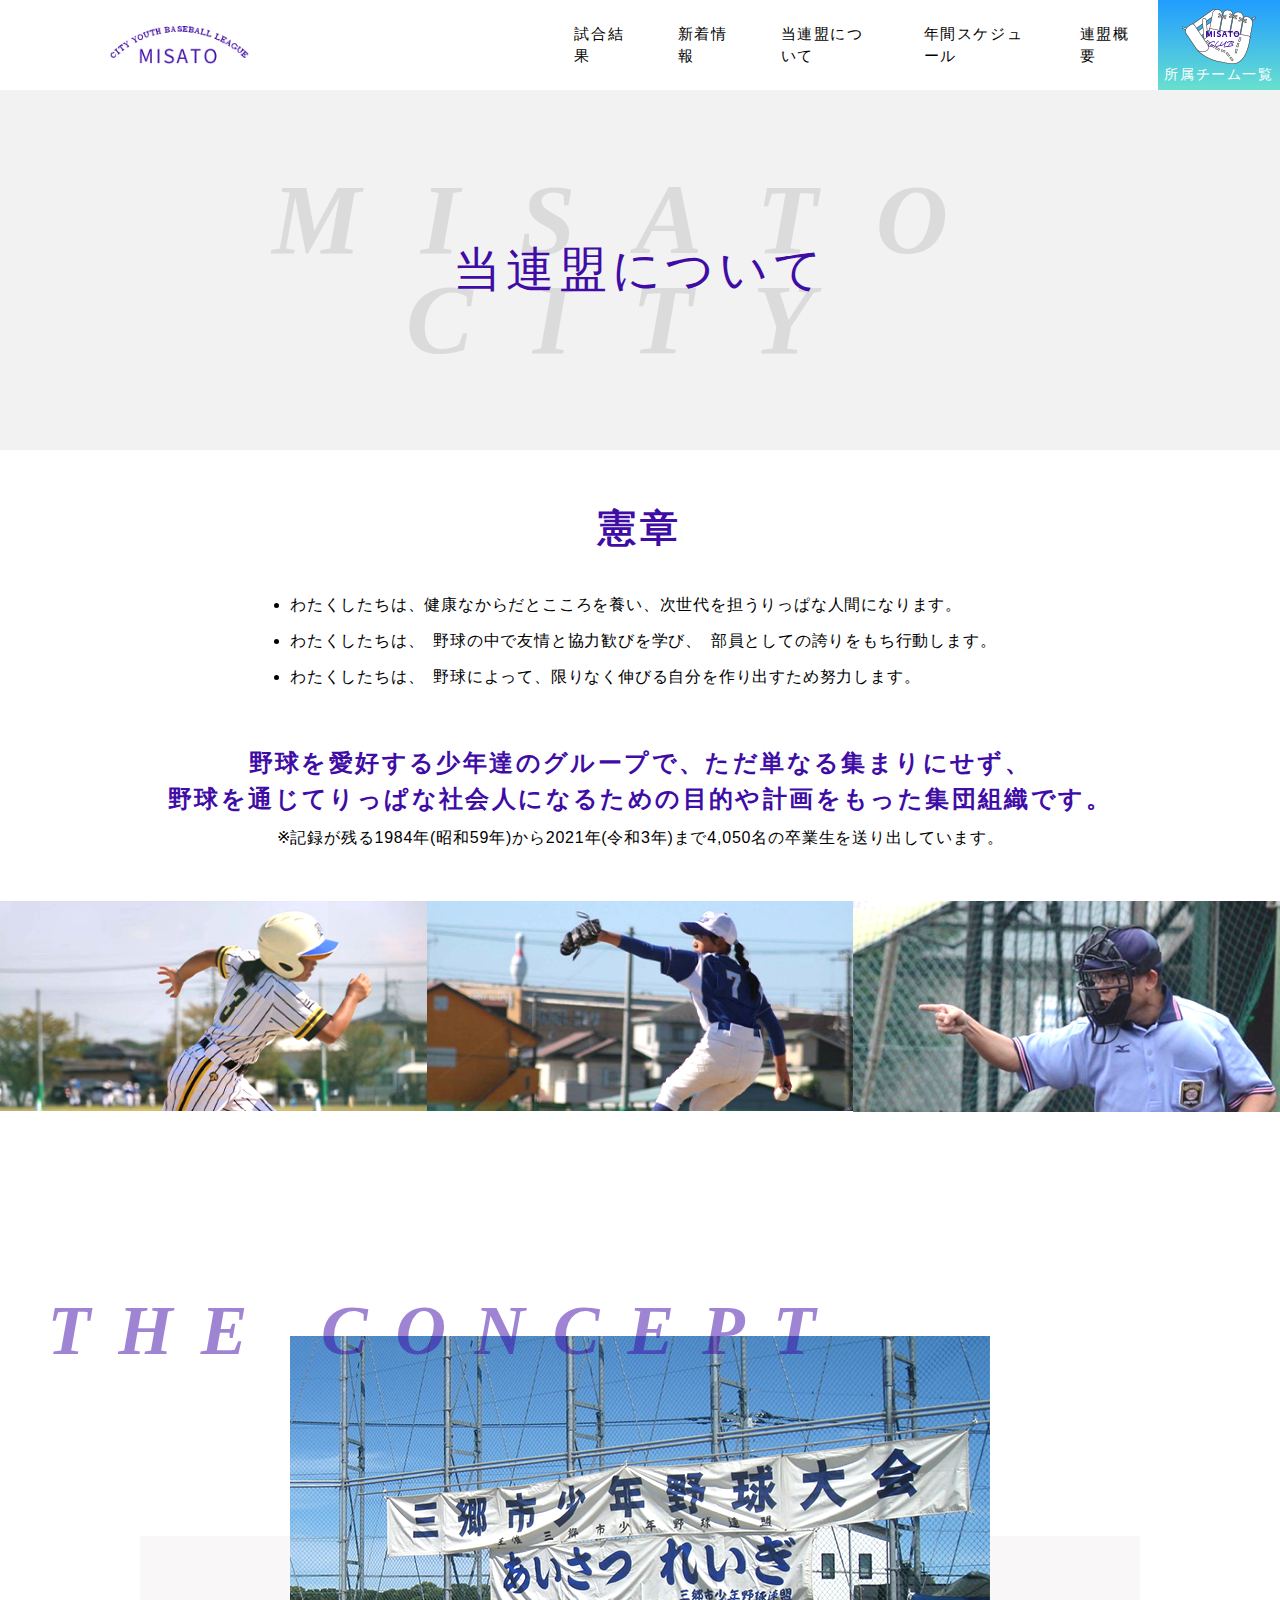
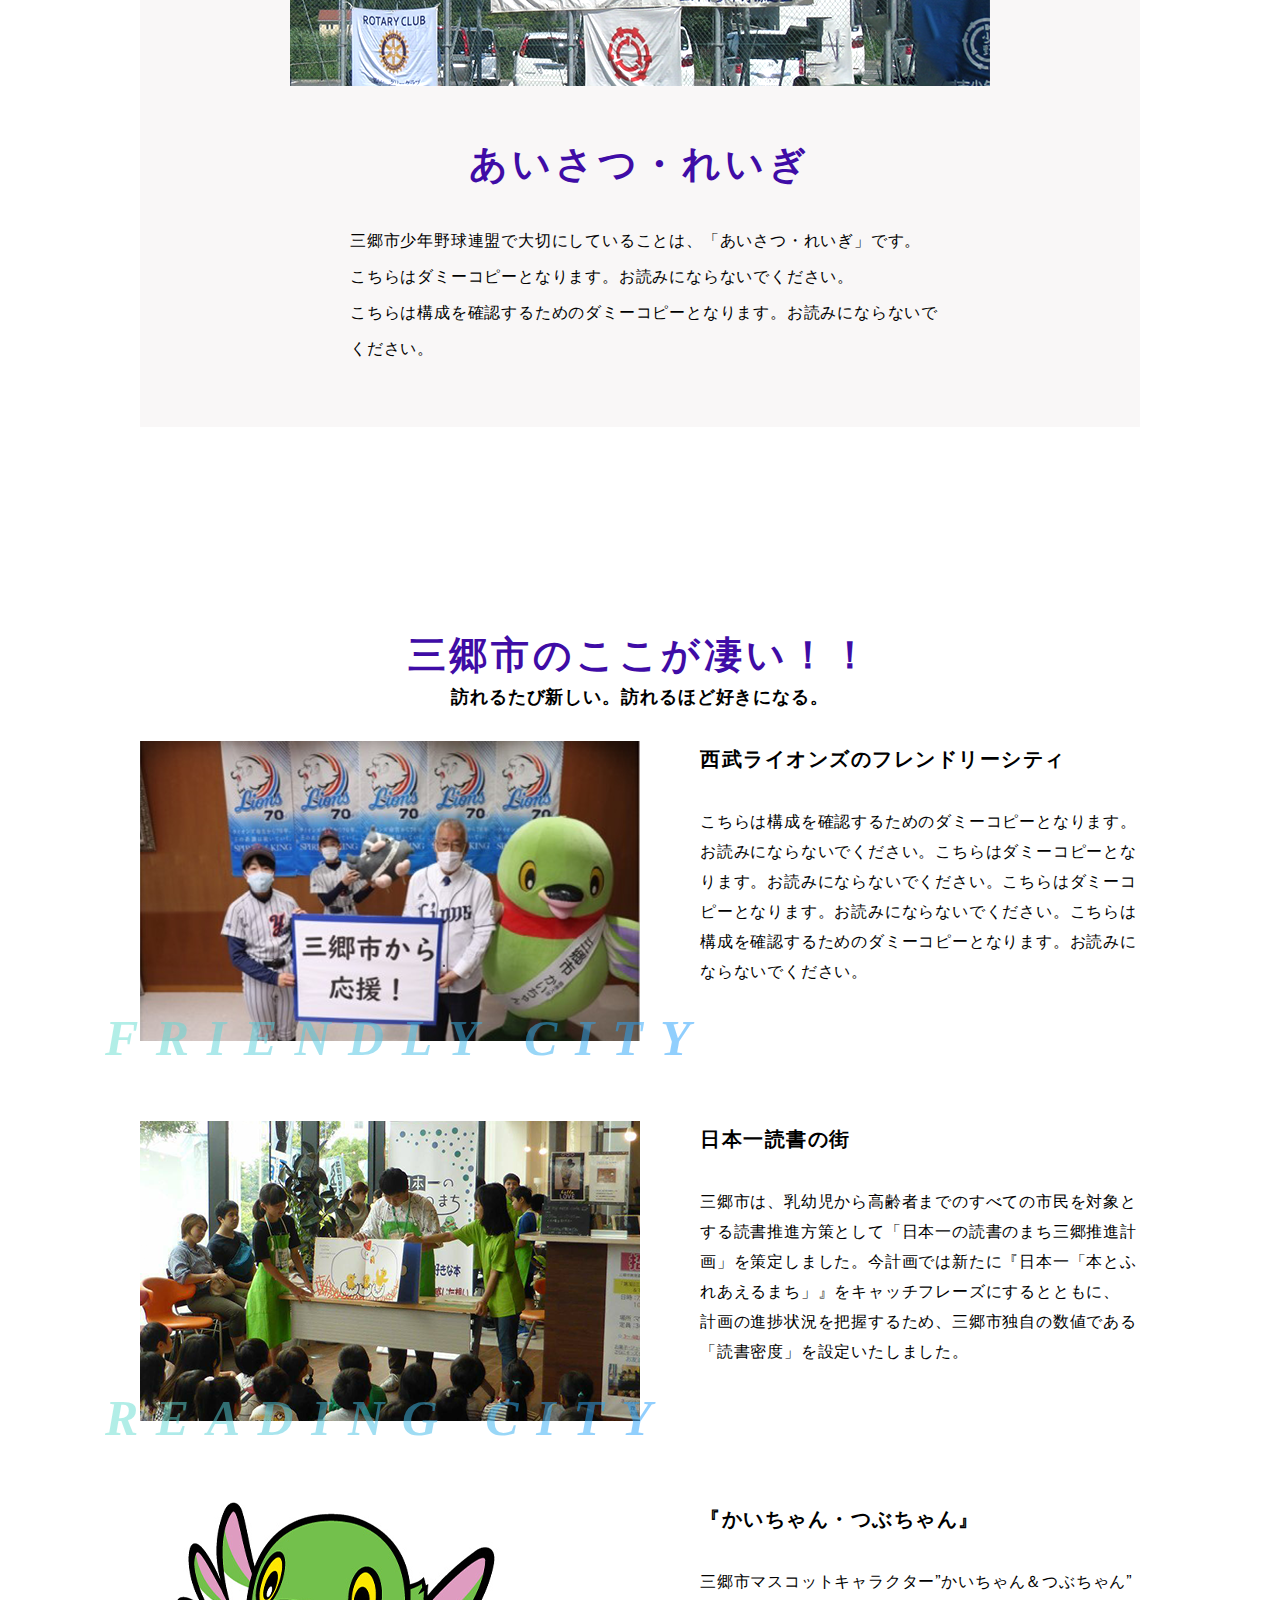
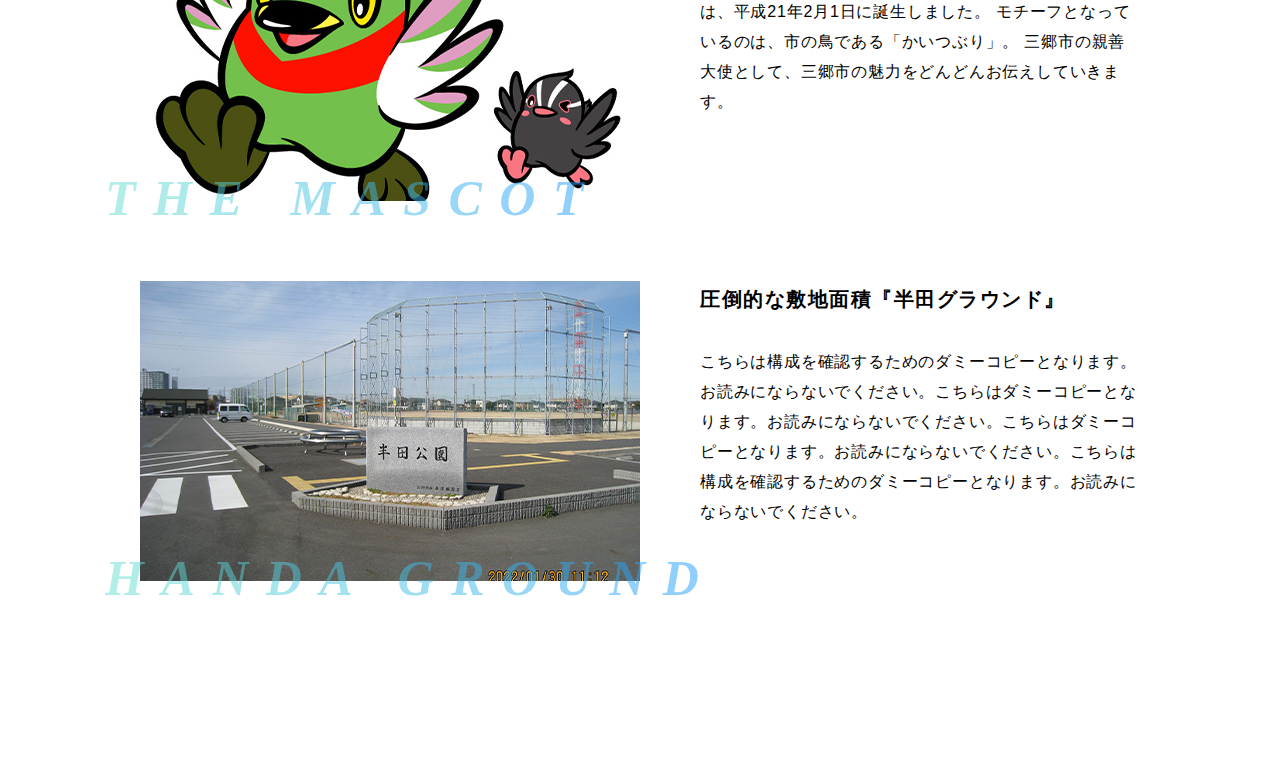
==== about/index.html @ b3380516 "aboutページ作成8割程度" ====
<!DOCTYPE html>
<html lang="en">
<head>
  <meta charset="UTF-8">
  <meta http-equiv="X-UA-Compatible" content="IE=edge">
  <meta name="viewport" content="width=device-width, initial-scale=1.0">
  <title>当連盟に着いて</title>
  <link rel="stylesheet" href="../css/reset.css">
  <link rel="stylesheet" href="../css/about.css">
</head>
<body>
  <header>
    <nav id="header-nav">
      <picture class="logo-box">
        <a href="#">
          <img src="../img/logo.png" alt="ロゴ画像">
        </a>
      </picture>
      <ul id="header-ul">
        <li id="header-li">
          <a href="#" id="header-a">試合結果</a>
        </li>
        <li id="header-li">
          <a href="#" id="header-a">新着情報</a>
        </li>
        <li id="header-li">
          <a href="#" id="header-a">当連盟について</a>
        </li>
        <li id="header-li">
          <a href="#" id="header-a">年間スケジュール</a>
        </li>
        <li id="header-li">
          <a href="#" id="header-a">連盟概要</a>
        </li>
      </ul>
      <div class="team-info">
        <a href="#">
          <img src="../img/team-info.png" alt="所属チーム一覧">
          <span id="team-all">所属チーム一覧</span>
        </a>
      </div>
    </nav>
  </header>
  <main>
    <div id="main-mv">
      <p>MISATO<br>CITY</p>
      <h1>当連盟について</h1>
    </div>
    <section id="charter">
      <h2 class="section-title">
        憲章
      </h2>
      <ul>
        <li>わたくしたちは、健康なからだとこころを養い、次世代を担うりっぱな人間になります。</li>
        <li>わたくしたちは、 野球の中で友情と協⼒歓びを学び、 部員としての誇りをもち⾏動します。</li>
        <li>わたくしたちは、 野球によって、限りなく伸びる⾃分を作り出すため努⼒します。</li>
      </ul>
      <p id="claim">
        野球を愛好する少年達のグループで、ただ単なる集まりにせず、<br>野球を通じてりっぱな社会人になるための目的や計画をもった集団組織です。<br><span>※記録が残る1984年(昭和59年)から2021年(令和3年)まで4,050名の卒業生を送り出しています。</span>
      </p>
      <div id="practice-images">
        <picture class="children"><img src="../img/charter1.png" alt=""></picture>
        <picture class="children"><img src="../img/charter2.png" alt=""></picture>
        <picture class="children"><img src="../img/charter3.png" alt=""></picture>
      </div>
    </section>
    <section id="concept">
      <p id="en-title">THE CONCEPT</p>
      <picture id="concept-image">
        <img src="../img/concept-image.png" alt="">
      </picture>
      <div id="gray-box">
        <h2 class="section-title">
          あいさつ・れいぎ
        </h2>
        <p class="explain">
          三郷市少年野球連盟で大切にしていることは、「あいさつ・れいぎ」です。<br>こちらはダミーコピーとなります。お読みにならないでください。<br>こちらは構成を確認するためのダミーコピーとなります。お読みにならないで<br>ください。
        </p>
      </div>
    </section>
    <section id="strong-point">
      <h2 class="section-title">
        三郷市のここが凄い！！<br>
        <span>訪れるたび新しい。訪れるほど好きになる。</span>
      </h2>
      <div id="strong-point-flex-wrapper">
        <div class="strong-point-flex">
          <picture class="strong-images">
            <img src="../img/strong1.png" alt="">
          </picture>
          <div class="strong-reason">
            <h3>西武ライオンズのフレンドリーシティ</h3>
            <p>
              こちらは構成を確認するためのダミーコピーとなります。お読みにならないでください。こちらはダミーコピーとなります。お読みにならないでください。こちらはダミーコピーとなります。お読みにならないでください。こちらは構成を確認するためのダミーコピーとなります。お読みにならないでください。
            </p>
          </div>
          <p class="foot-text">
            FRIENDLY CITY
          </p>
        </div>
        <div class="strong-point-flex">
          <picture class="strong-images">
            <img src="../img/strong2.png" alt="">
          </picture>
          <div class="strong-reason">
            <h3>日本一読書の街</h3>
            <p>
              三郷市は、乳幼児から高齢者までのすべての市⺠を対象とする読書推進⽅策として「⽇本⼀の読書のまち三郷推進計画」を策定しました。今計画では新たに『⽇本⼀「本とふれあえるまち」』をキャッチフレーズにするとともに、 計画の進捗状況を把握するため、三郷市独⾃の数値である「読書密度」を設定いたしました。
            </p>
          </div>
          <p class="foot-text">
            READING CITY
          </p>
        </div>
        <div class="strong-point-flex">
          <picture class="strong-images">
            <img src="../img/strong3.png" alt="">
          </picture>
          <div class="strong-reason">
            <h3>『かいちゃん・つぶちゃん』</h3>
            <p>
              三郷市マスコットキャラクター”かいちゃん＆つぶちゃん”は、平成21年2月1日に誕生しました。 モチーフとなっているのは、市の鳥である「かいつぶり」。 三郷市の親善大使として、三郷市の魅力をどんどんお伝えしていきます。
            </p>
          </div>
          <p class="foot-text">
            THE MASCOT
          </p>
        </div>
        <div class="strong-point-flex">
          <picture class="strong-images">
            <img src="../img/strong4.png" alt="">
          </picture>
          <div class="strong-reason">
            <h3>圧倒的な敷地面積『半田グラウンド』</h3>
            <p>
              こちらは構成を確認するためのダミーコピーとなります。お読みにならないでください。こちらはダミーコピーとなります。お読みにならないでください。こちらはダミーコピーとなります。お読みにならないでください。こちらは構成を確認するためのダミーコピーとなります。お読みにならないでください。
            </p>
          </div>
          <p class="foot-text">
            HANDA GROUND
          </p>
        </div>
      </div>
    </section>
  </main>
  <footer></footer>
</body>
</html>
---- css/about.css ----
/* 変数 */
:root{
  --header-font-size: 15px;
}


/* header */
#header-nav{
  display: flex;
  align-items: center;
  height: 90px;
}
#header-nav .logo-box{
  margin-left: 110px;
  margin-right: 300px;
}
#header-ul{
  display: flex;
}
#header-li{
  margin: 0 25px;
}
#header-a{
  font-size: var(--header-font-size);
  letter-spacing: 0.1;
  font-weight: 500;
}
#header-a:hover{
  color: #3f0ca6;
}

.team-info{
  width: 140px;
  height: 90px;
  background: linear-gradient(to bottom, #209cff 0%, #68e0cf 100%);
  text-align: center;
  display: flex;
  flex-direction: column;
  align-items: center;
  margin: 0 0 0 auto;
}
.team-info a{
  width: 100%;
  height: 100%;
}
.team-info img{
  margin: 9PX auto 0;
}
#team-all{
  color: white;
  font-size: 14px;
  font-weight: 500;
}
/* header-end */



#main-mv{
  background-color: #f2f2f2;
  width: 100%;
  height: 360px;
  position: relative;
}
#main-mv p{
  font-family: "Verdana";
  font-size: 100px;
  letter-spacing: 0.6em;
  font-weight: bold;
  font-style: italic;
  color: #dbdbdb;
  position: absolute;
  top:0;
  bottom: 0;
  left: 0;
  right: 0;
  margin: auto;
  width: fit-content;
  height: fit-content;
  text-align: center;
  line-height: 100px;

}
#main-mv h1{
  position: absolute;
  top:0;
  bottom: 0;
  left: 0;
  right: 0;
  margin: auto;
  width: fit-content;
  height: fit-content;
  text-align: center;
  font-size: 48px;
  color: #3f0ca6;
  letter-spacing: 0.1em;
  font-weight: 500;
}

/* charter-section */

#charter{
  text-align: center;
  padding: 50px 0;
}
.section-title{
  font-size: 38px;
  color: #3f0ca6;
  font-weight: bold;
  letter-spacing: 0.1em;
}
#charter ul{
  text-align: left;
  width: 1000px;
  margin: 30px auto 50px;
  padding-left: 150px;
}
#charter ul li{
  list-style-type:disc;
  font-size: 16px;
  letter-spacing: 0.05em;
  font-weight: 500;
  line-height: 36px;
}
#claim{
  font-weight: bold;
  font-size: 24px;
  letter-spacing: 0.1em;
  color: #3f0ca6;
  margin-bottom: 45px;
}
#claim span{
  font-size: 16px;
  font-weight: 400;
  letter-spacing: 0.05em;
  line-height: 36px;
  color: black;
}

#practice-images{
  display: flex;
  width: 100%;
  height: 230px;
}
.children{
  width: calc(100% / 3);
  max-width: none;
}
.children img{
  object-fit: cover;
  width: 100%;
}

/* concept-section */

#concept{
  padding: 100px 0;
  width: 1185px;
  margin: 0 auto;
}
#en-title{
  font-family: "Verdana";
  font-size: 70px;
  color: #3f0ca6;
  letter-spacing: 0.4em;
  font-weight: bold;
  font-style: italic;
  opacity: .5;
  margin-bottom: -45px;
  line-height: 100px;
}

#concept-image{
  max-width: none;
  width: 700px;
  height: 350px;
  margin: 0 auto;
}
#concept-image img{
  width: 100%;
  object-fit: cover;
}

#gray-box{
  width: 1000px;
  margin: 0 auto;
  background-color: #f9f7f7;
  padding: 150px 180px 60px;
  margin-top: -150px;
}
#gray-box .section-title{
  margin: 50px 0 30px;
  text-align: center;
}

.explain{
  font-size: 16px;
  line-height: 36px;
  font-weight: 500;
  letter-spacing: 0.05em;
  padding-left: 30px;
}

/* strong-point-section */

#strong-point{
  padding: 100px 0;
  text-align: center;
}
#strong-point .section-title span{
  font-size: 18px;
  letter-spacing: 0.05em;
  color: black;
  margin-top: 0px;
  display: block;
  margin-bottom: 30px;
}

#strong-point-flex-wrapper{
  width: 1000px;
  margin: 0 auto;
}
.strong-point-flex{
  display: flex;
  position: relative;
  height: 300px;
  margin-bottom: 80px;
}
.foot-text{
  position: absolute;
  bottom: -35px;
  left: -35px;
  color: #ACB6E5;
  background: linear-gradient(to left, #209cff 0%, #68e0cf 100%);
  -webkit-background-clip: text;
  -webkit-text-fill-color: transparent;
  font-weight: bold;
  font-style: italic;
  font-family: "Verdana";
  font-size: 50px;
  opacity: .5;
  letter-spacing: 0.35em;

}
.strong-images,.strong-reason{
  width: 50%;
}
.strong-reason{
  padding-left: 60px;
  text-align: left;
}
.strong-reason h3{
  font-size: 20px;
  font-weight: bold;
  letter-spacing: 0.075em;
  line-height: 36px;
  margin-bottom: 30px;
}
.strong-reason p{
  font-size: 16px;
  font-weight: 500;
  line-height: 30px;
  letter-spacing: 0.05em;
}
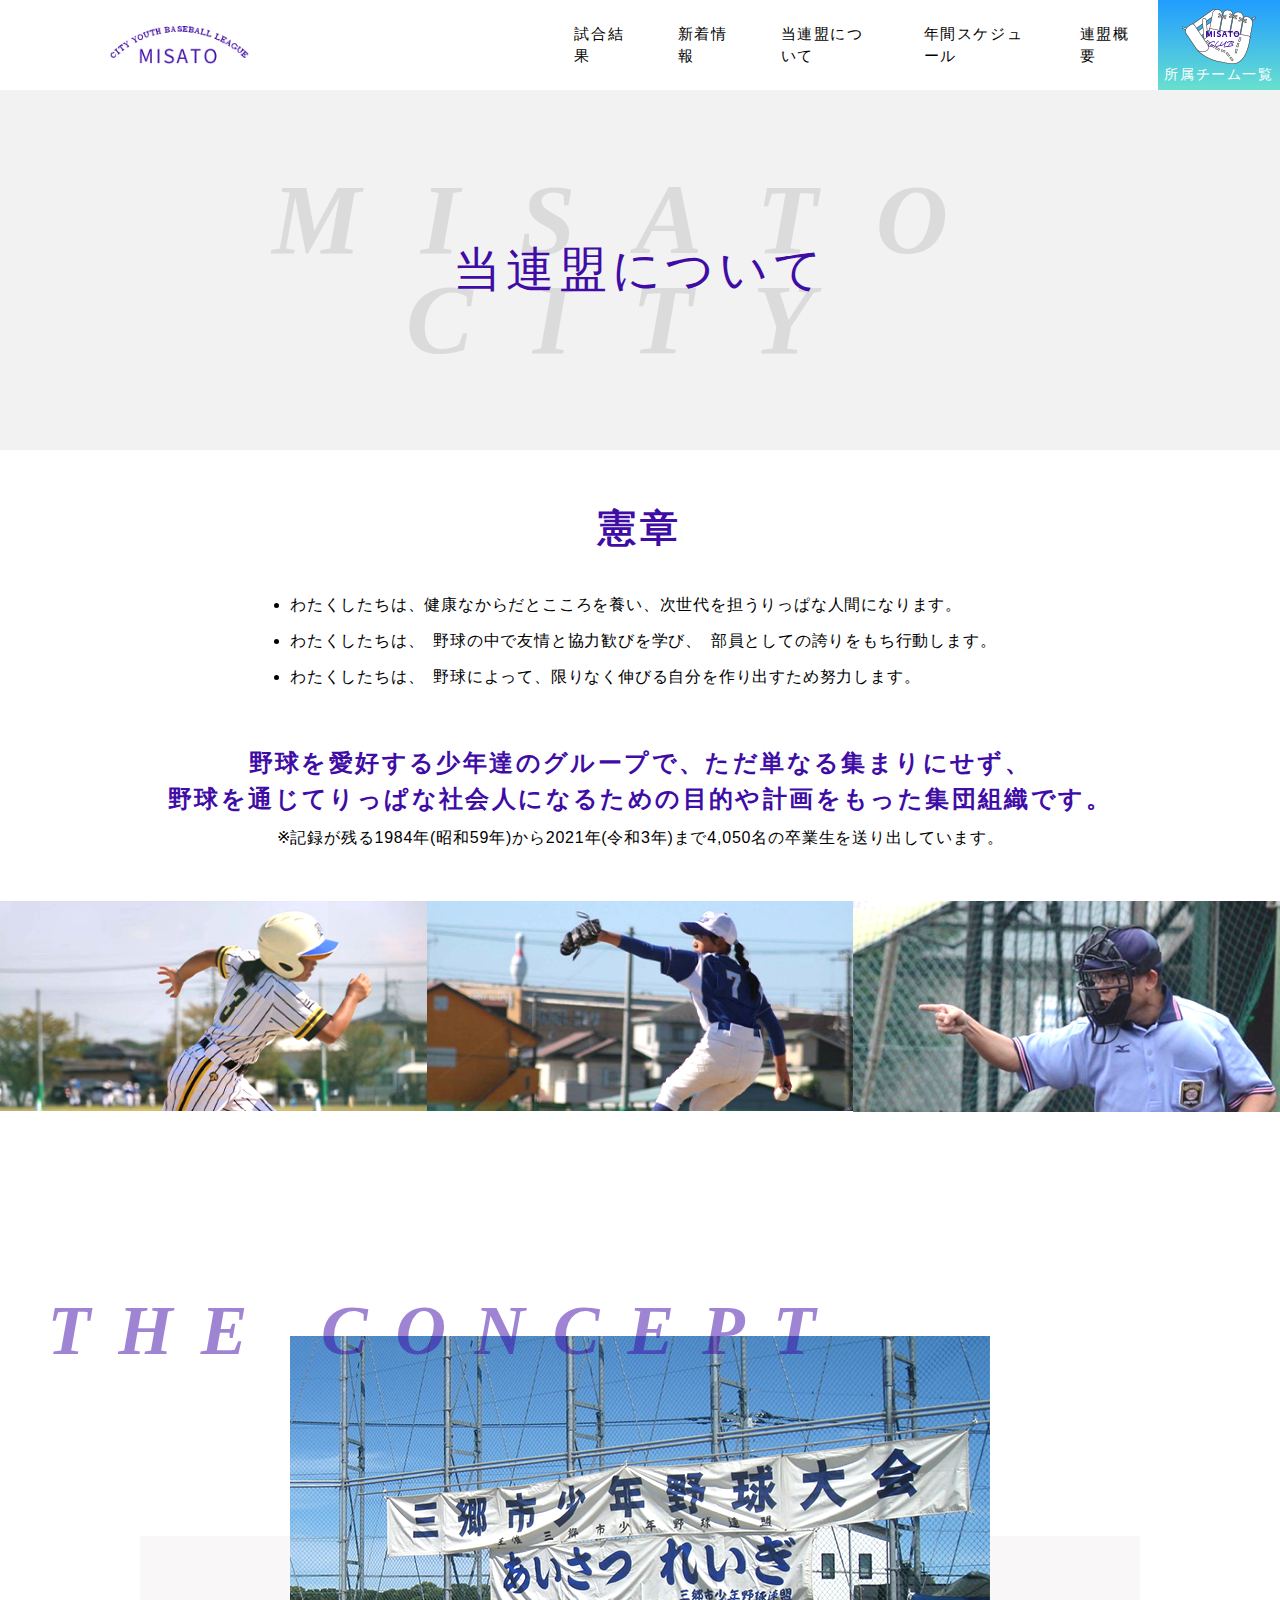
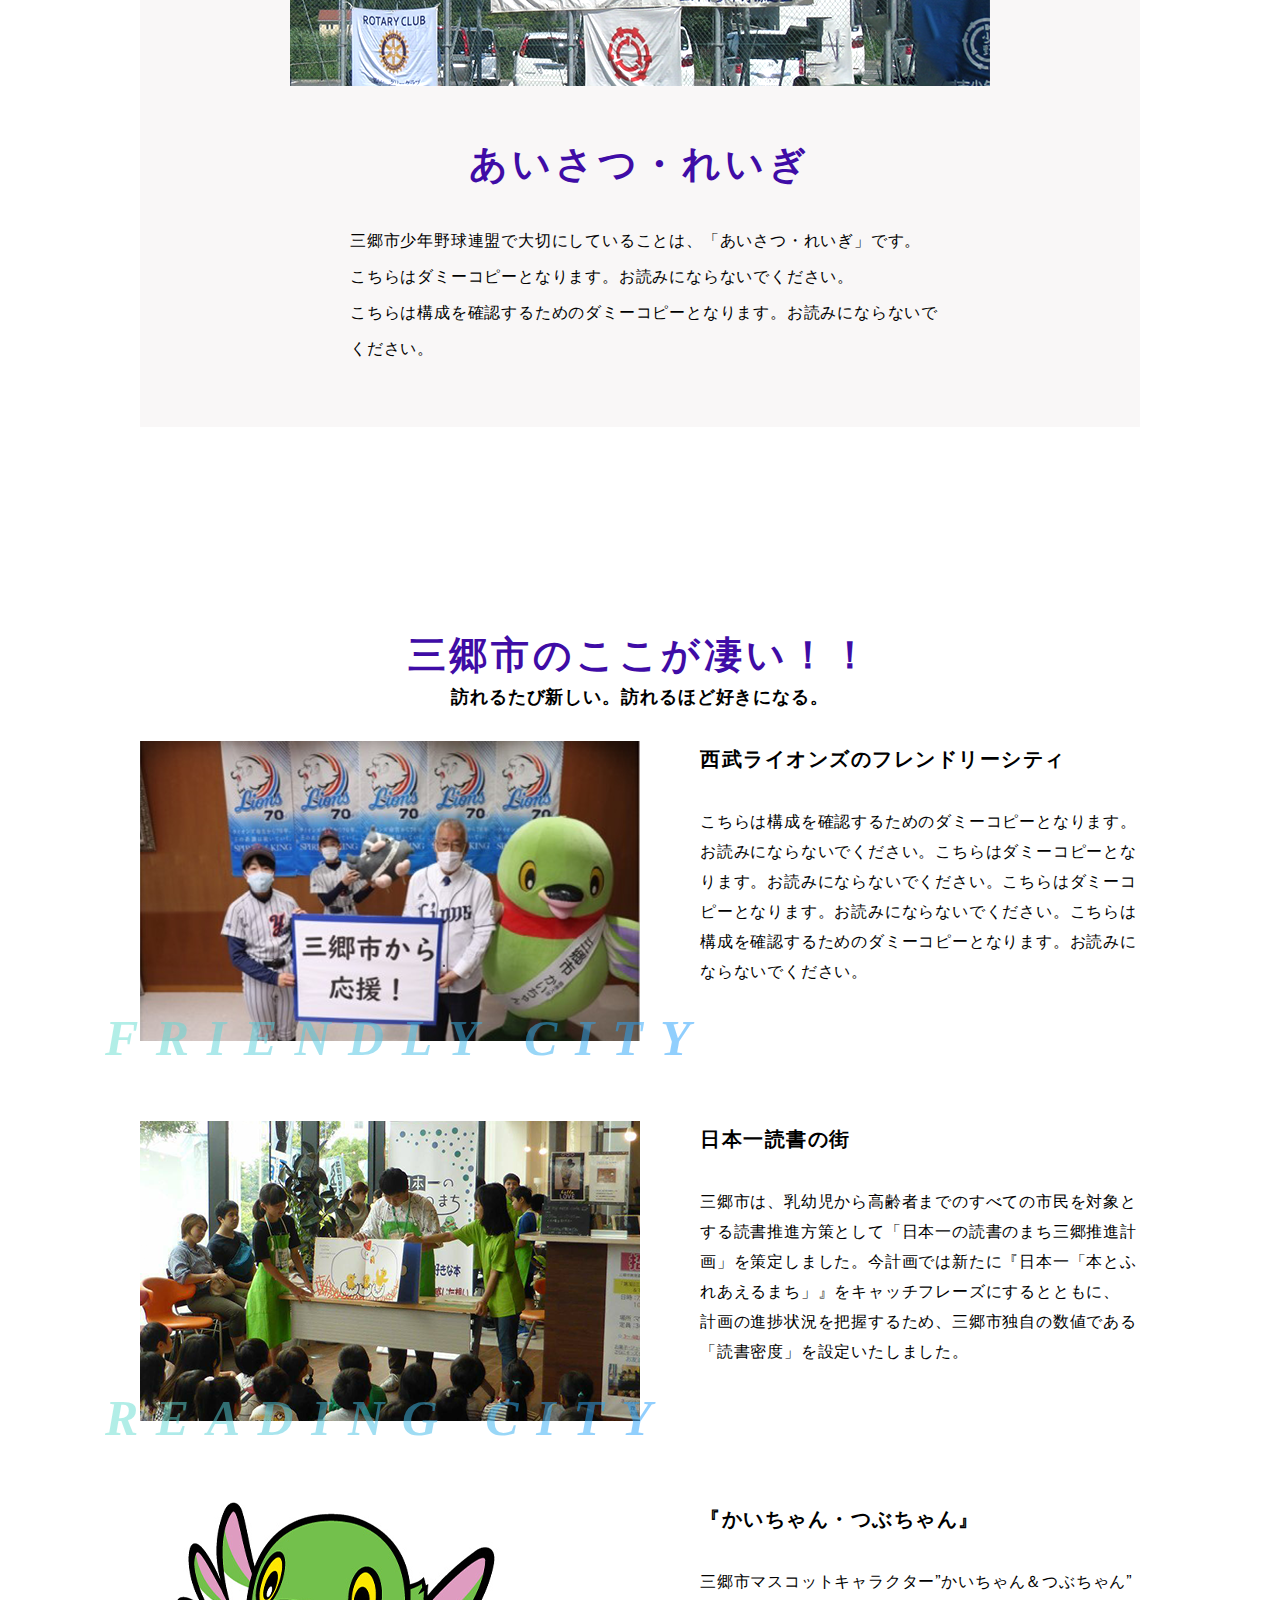
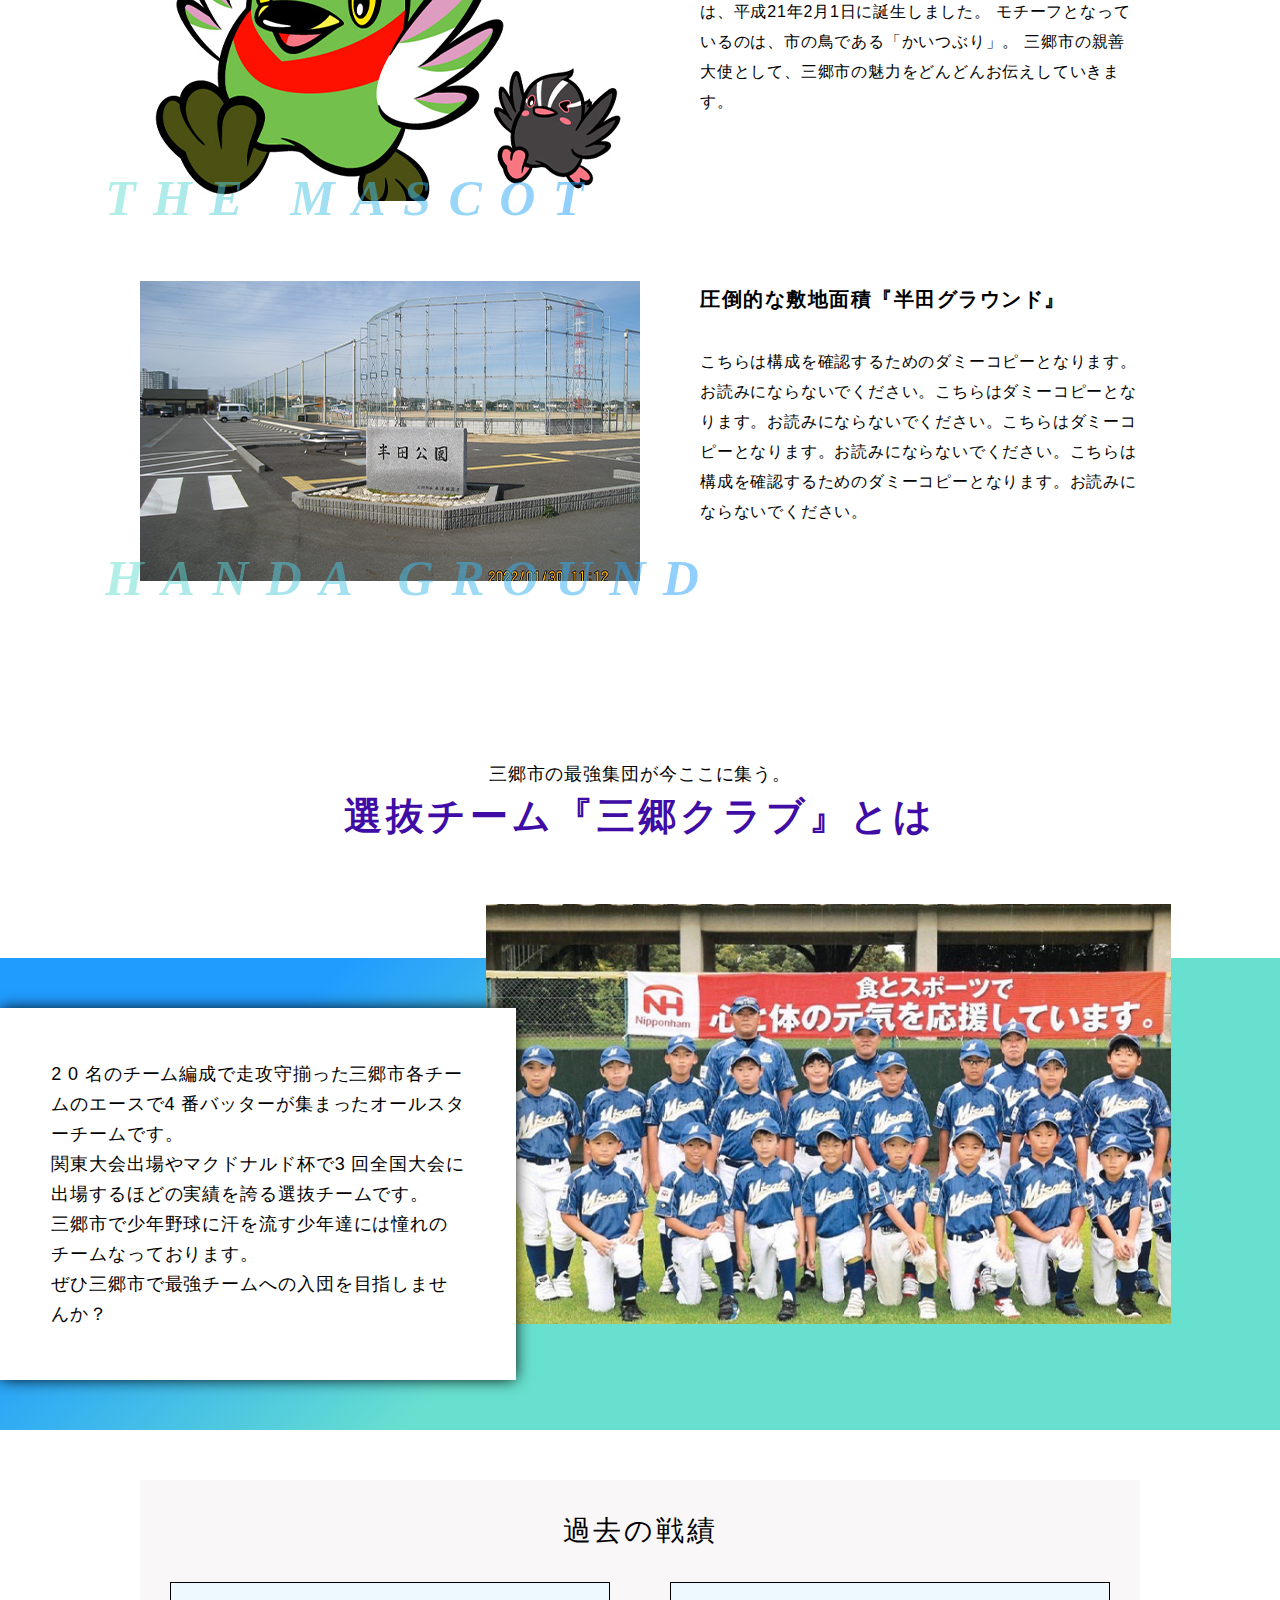
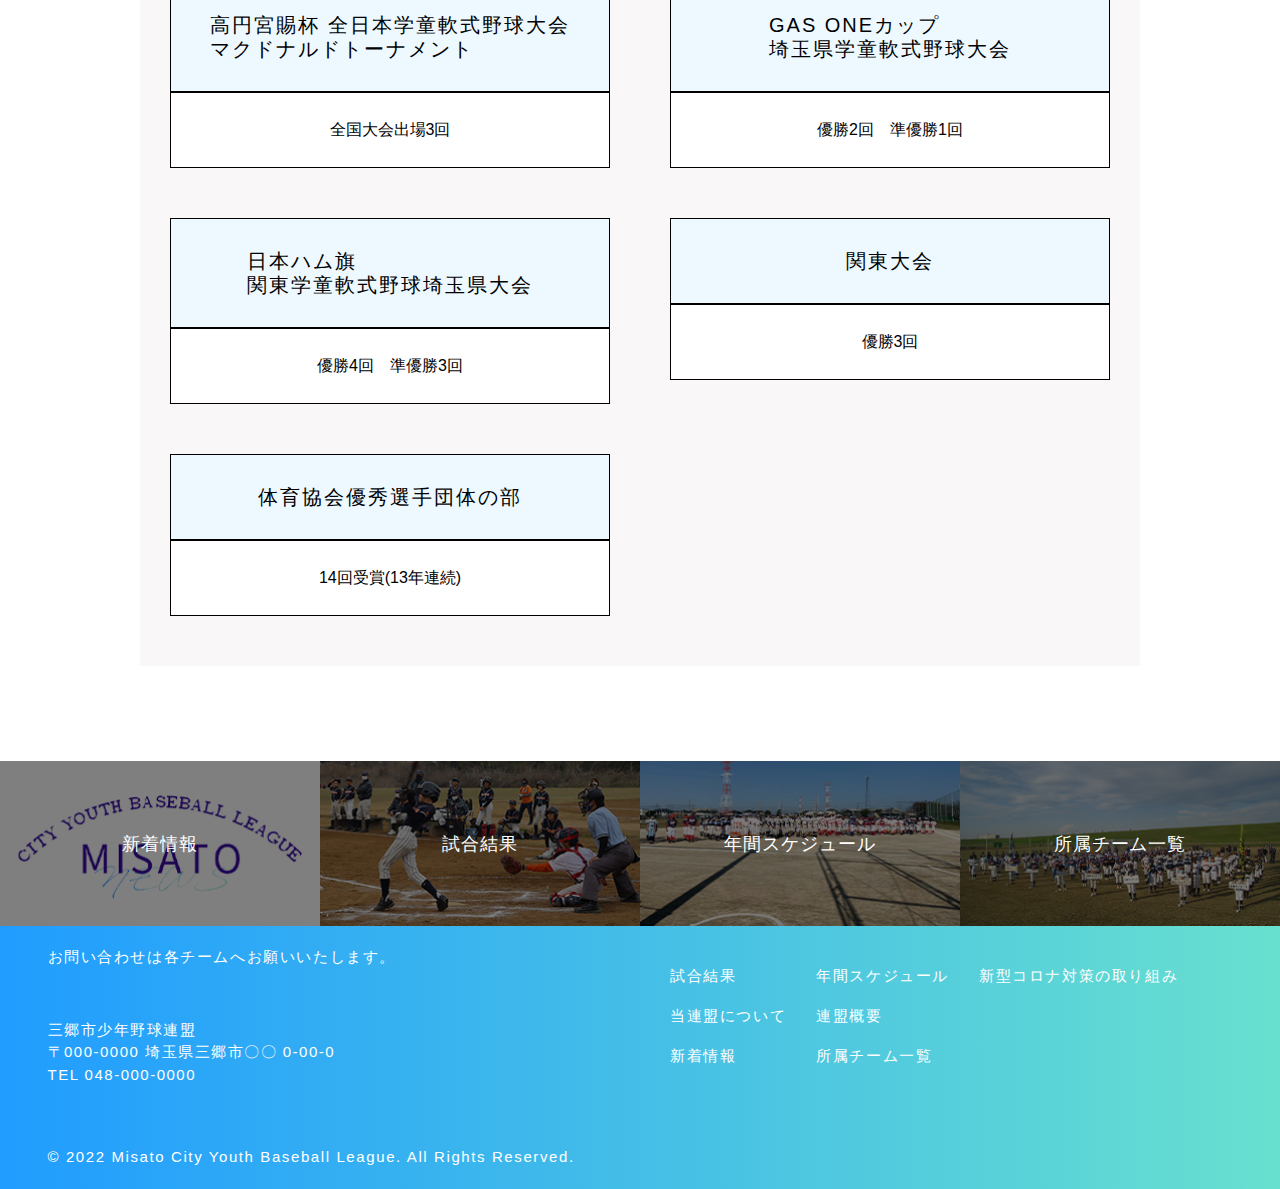
==== commit 2d024a25: "aboutPC完成" ====
--- a/about/index.html
+++ b/about/index.html
@@ -12,7 +12,7 @@
   <header>
     <nav id="header-nav">
       <picture class="logo-box">
-        <a href="#">
+        <a href="../index.html">
           <img src="../img/logo.png" alt="ロゴ画像">
         </a>
       </picture>
@@ -24,7 +24,7 @@
           <a href="#" id="header-a">新着情報</a>
         </li>
         <li id="header-li">
-          <a href="#" id="header-a">当連盟について</a>
+          <a href="/about/index.html" id="header-a">当連盟について</a>
         </li>
         <li id="header-li">
           <a href="#" id="header-a">年間スケジュール</a>
@@ -142,7 +142,162 @@
         </div>
       </div>
     </section>
+    <section id="about-us">
+      <p>三郷市の最強集団が今ここに集う。</p>
+      <h2 class="section-title">
+        選抜チーム『三郷クラブ』とは
+      </h2>
+      <div id="gradation-block">
+        <div id="gradation-flex">
+          <div id="gradation-text">
+            <p class="gradation-p">
+              2 0 名のチーム編成で⾛攻守揃った三郷市各チームのエースで4 番バッターが集まったオールスターチームです。<br>関東⼤会出場やマクドナルド杯で3 回全国⼤会に<br>出場するほどの実績を誇る選抜チームです。<br>三郷市で少年野球に汗を流す少年達には憧れのチームなっております。<br>ぜひ三郷市で最強チームへの⼊団を⽬指しませんか？
+            </p>
+          </div>
+          <div id="gradation-image">
+            <img src="../img/team-photo.png" alt="">
+          </div>
+        </div>
+      </div>
+    </section>
+    <section id="past-result">
+      <div id="results">
+        <h4>過去の戦績</h4>
+        <div id="results-wrapper">
+          <div class="result-flex">
+            <div class="result-flex-top">
+              <p class="result-title">⾼円宮賜杯 全⽇本学童軟式野球⼤会<br>マクドナルドトーナメント</p>
+            </div>
+            <div class="result-flex-bottom">
+              <p class="result-detail">全国大会出場3回</p>
+            </div>
+          </div>
+          <div class="result-flex">
+            <div class="result-flex-top">
+              <p class="result-title">GAS ONEカップ<br>埼玉県学童軟式野球大会</p>
+            </div>
+            <div class="result-flex-bottom">
+              <p class="result-detail">優勝2回　準優勝1回</p>
+            </div>
+          </div>
+          <div class="result-flex">
+            <div class="result-flex-top">
+              <p class="result-title">日本ハム旗<br>関東学童軟式野球埼玉県大会</p>
+            </div>
+            <div class="result-flex-bottom">
+              <p class="result-detail">優勝4回　準優勝3回</p>
+            </div>
+          </div>
+          <div class="result-flex">
+            <div class="result-flex-top">
+              <p class="result-title">関東大会</p>
+            </div>
+            <div class="result-flex-bottom">
+              <p class="result-detail">優勝3回</p>
+            </div>
+          </div>
+          <div class="result-flex">
+            <div class="result-flex-top">
+              <p class="result-title">体育協会優秀選手団体の部</p>
+            </div>
+            <div class="result-flex-bottom">
+              <p class="result-detail">14回受賞(13年連続)</p>
+            </div>
+          </div>
+        </div>
+      </div>
+    </section>
+    <div id="footer-navigation">
+      <div class="box">
+        <a href="#">
+          <div class="bg-text">
+            <p>新着情報</p>
+          </div>
+        </a>
+      </div>
+      <div class="box">
+        <a href="#">
+          <div class="bg-text">
+            <p>試合結果</p>
+          </div>
+        </a>
+      </div>
+      <div class="box">
+        <a href="#">
+          <div class="bg-text">
+            <p>年間スケジュール</p>
+          </div>
+        </a>
+      </div>
+      <div class="box">
+        <a href="#">
+          <div class="bg-text">
+            <p>所属チーム一覧</p>
+          </div>
+        </a>
+      </div>
+    </div>
   </main>
-  <footer></footer>
+  <footer>
+    <div id="footer-images">
+      <picture class="footer-img-box">
+        <img src="./img/footer-img1.png" alt="">
+      </picture>
+      <picture class="footer-img-box">
+        <img src="./img/footer-img2.png" alt="">
+      </picture>
+      <picture class="footer-img-box">
+        <img src="./img/footer-img3.png" alt="">
+      </picture>
+      <picture class="footer-img-box">
+        <img src="./img/footer-img4.png" alt="">
+      </picture>
+    </div>
+    <div id="footer-contents">
+      <nav id="footer-nav">
+        <div class="footer-list">
+          <span id="footer-info">お問い合わせは各チームへお願いいたします。</span>
+          <img src="./img/logo.png" alt="">
+          <p class="address">
+            三郷市少年野球連盟<br>
+            〒000-0000 埼⽟県三郷市〇〇 0-00-0<br>
+            TEL 048-000-0000
+          </p>
+        </div>
+        <div class="footer-list">
+          <ul class="footer-ul">
+            <li class="footer-li">
+              <a href="#">試合結果</a>
+            </li>
+            <li class="footer-li">
+              <a href="#">当連盟について</a>
+            </li>
+            <li class="footer-li">
+              <a href="#">新着情報</a>
+            </li>
+          </ul>
+          <ul class="footer-ul">
+            <li class="footer-li">
+              <a href="#">年間スケジュール</a>
+            </li>
+            <li class="footer-li">
+              <a href="#">連盟概要</a>
+            </li>
+            <li class="footer-li">
+              <a href="#">所属チーム一覧</a>
+            </li>
+          </ul>
+          <ul class="footer-ul">
+            <li class="footer-li">
+              <a href="#">新型コロナ対策の取り組み</a>
+            </li>
+          </ul>
+        </div>
+      </nav>
+      <p class="end">© 2022 Misato City Youth Baseball League. All Rights Reserved.</p>
+
+    </div>
+
+  </footer>
 </body>
 </html>
--- a/css/about.css
+++ b/css/about.css
@@ -261,3 +261,215 @@
   line-height: 30px;
   letter-spacing: 0.05em;
 }
+
+/* about-us^section */
+#about-us{
+  padding-bottom: 50px;
+  text-align: center;
+}
+#about-us .section-title{
+  margin-bottom: 113px;
+}
+#about-us p{
+  font-size: 18px;
+  letter-spacing: 0.05em;
+}
+#gradation-block{
+  background: linear-gradient(135deg, #209cff 20%, #68e0cf 50%);
+  padding: 50px 0;
+}
+#gradation-flex{
+  display: flex;
+  align-items: center;
+  width: 1290px;
+  margin: 0 0 0 auto;
+}
+#gradation-text{
+  width: 40.35vw;
+  padding: 4vw;
+  background-color: #ffffff;
+  text-align: left;
+  height: fit-content;
+  position: relative;
+  z-index: 1;
+  box-shadow: 0px 0px 15px -1px #000;
+}
+#gradation-text p{
+  font-size: 18px;
+  letter-spacing: 0.05em;
+  line-height: 30px;
+  font-weight: 500;
+}
+#gradation-image{
+  margin-top: -120px;
+  margin-left: -30px;
+  position: relative;
+  z-index: 0;
+  width: 53.5vw;
+  height: 460px;
+}
+#gradation-image img{
+  width: 100%;
+  object-fit: cover;
+}
+
+/* past-result-seciton */
+#past-result{
+  margin-bottom: 95px;
+}
+
+#results-wrapper{
+  display: flex;
+  justify-content: space-between;
+  flex-wrap: wrap;
+}
+
+#results{
+  background-color: #f9f7f7;
+  width: 1000px;
+  margin: 0 auto;
+}
+#results h4{
+  font-size: 28px;
+  font-weight: 500;
+  letter-spacing: 0.1em;
+  text-align: center;
+  padding-top: 30px;
+  margin-bottom: 30px
+}
+.result-flex{
+  display: flex;
+  flex-direction: column;
+  width: 440px;
+  margin: 0 30px 50px;
+}
+.result-flex-top{
+  padding: 30px 0;
+  width: 100%;
+  border: 1px solid #000;
+  background-color: #edf8ff;
+}
+.result-flex-top p{
+  width: fit-content;
+  margin: 0 auto;
+  font-size: 20px;
+  font-weight: 500;
+  letter-spacing: 0.1em;
+  line-height: 24px;
+}
+.result-flex-bottom{
+  padding: 25px 0;
+  width: 100%;
+  background-color: white;
+  border: 1px solid black;
+}
+.result-flex-bottom p{
+  font-size: 16px;
+  letter-spacing: 0;
+  font-weight: 500;
+  width: fit-content;
+  margin: 0 auto;
+}
+
+/* footer-navigation-section */
+
+#footer-navigation{
+  display: flex;
+  width: 100%;
+  height: 165px;
+}
+.box{
+  width: 100%;
+  height:100%;
+  background: url(../img/footer-nav1.png) no-repeat center;
+  background-size: cover;
+}
+.box:nth-of-type(2){
+  width: 100%;
+  height:100%;
+  background: url(../img/footer-nav2.png) no-repeat center;
+  background-size: cover;
+}
+.box:nth-of-type(3){
+  width: 100%;
+  height:100%;
+  background: url(../img/footer-nav3.png) no-repeat center;
+  background-size: cover;
+}
+.box:nth-of-type(4){
+  width: 100%;
+  height:100%;
+  background: url(../img/footer-nav4.png) no-repeat center;
+  background-size: cover;
+}
+.bg-text{
+  background-color: rgba(0,0,0,.5);
+  width: 100%;
+  height: 100%;
+  display: flex;
+  align-items: center;
+  justify-content: center;
+}
+.bg-text p{
+  color: white;
+  font-size: 18px;
+  line-height: 30px;
+  letter-spacing: .05em;
+  font-weight: 500;
+}
+
+
+/* footer */
+footer{
+  width: 100%;
+  color: white;
+  font-size: 15px;
+}
+#footer-images{
+  display: flex;
+}
+.footer-img-box{
+  width: 25%;
+}
+.footer-img-box img{
+  width: 100%;
+}
+#footer-contents{
+  background: linear-gradient(to right, #209cff 0%, #68e0cf 100%);
+  padding: 20px 0;
+}
+#footer-nav{
+  width: 1185px;
+  margin: 0 auto;
+  display: flex;
+  align-items: center;
+}
+#footer-info{
+  display: inline-block;
+  margin-bottom: 30px;
+}
+.address{
+  margin-top: 20px;
+  letter-spacing: 0.1em;
+}
+.footer-list{
+  width: 50%;
+}
+.footer-list:nth-of-type(2){
+  display: flex;
+}
+.footer-list:nth-of-type(2) .footer-ul{
+  margin-left: 30px;
+}
+.footer-ul .footer-li{
+  font-size: 15px;
+  line-height: 40px;
+}
+.footer-li a{
+  color: white;
+}
+.end{
+  width: 1185px;
+  margin: 60px auto 0;
+}
+/* footer-end */
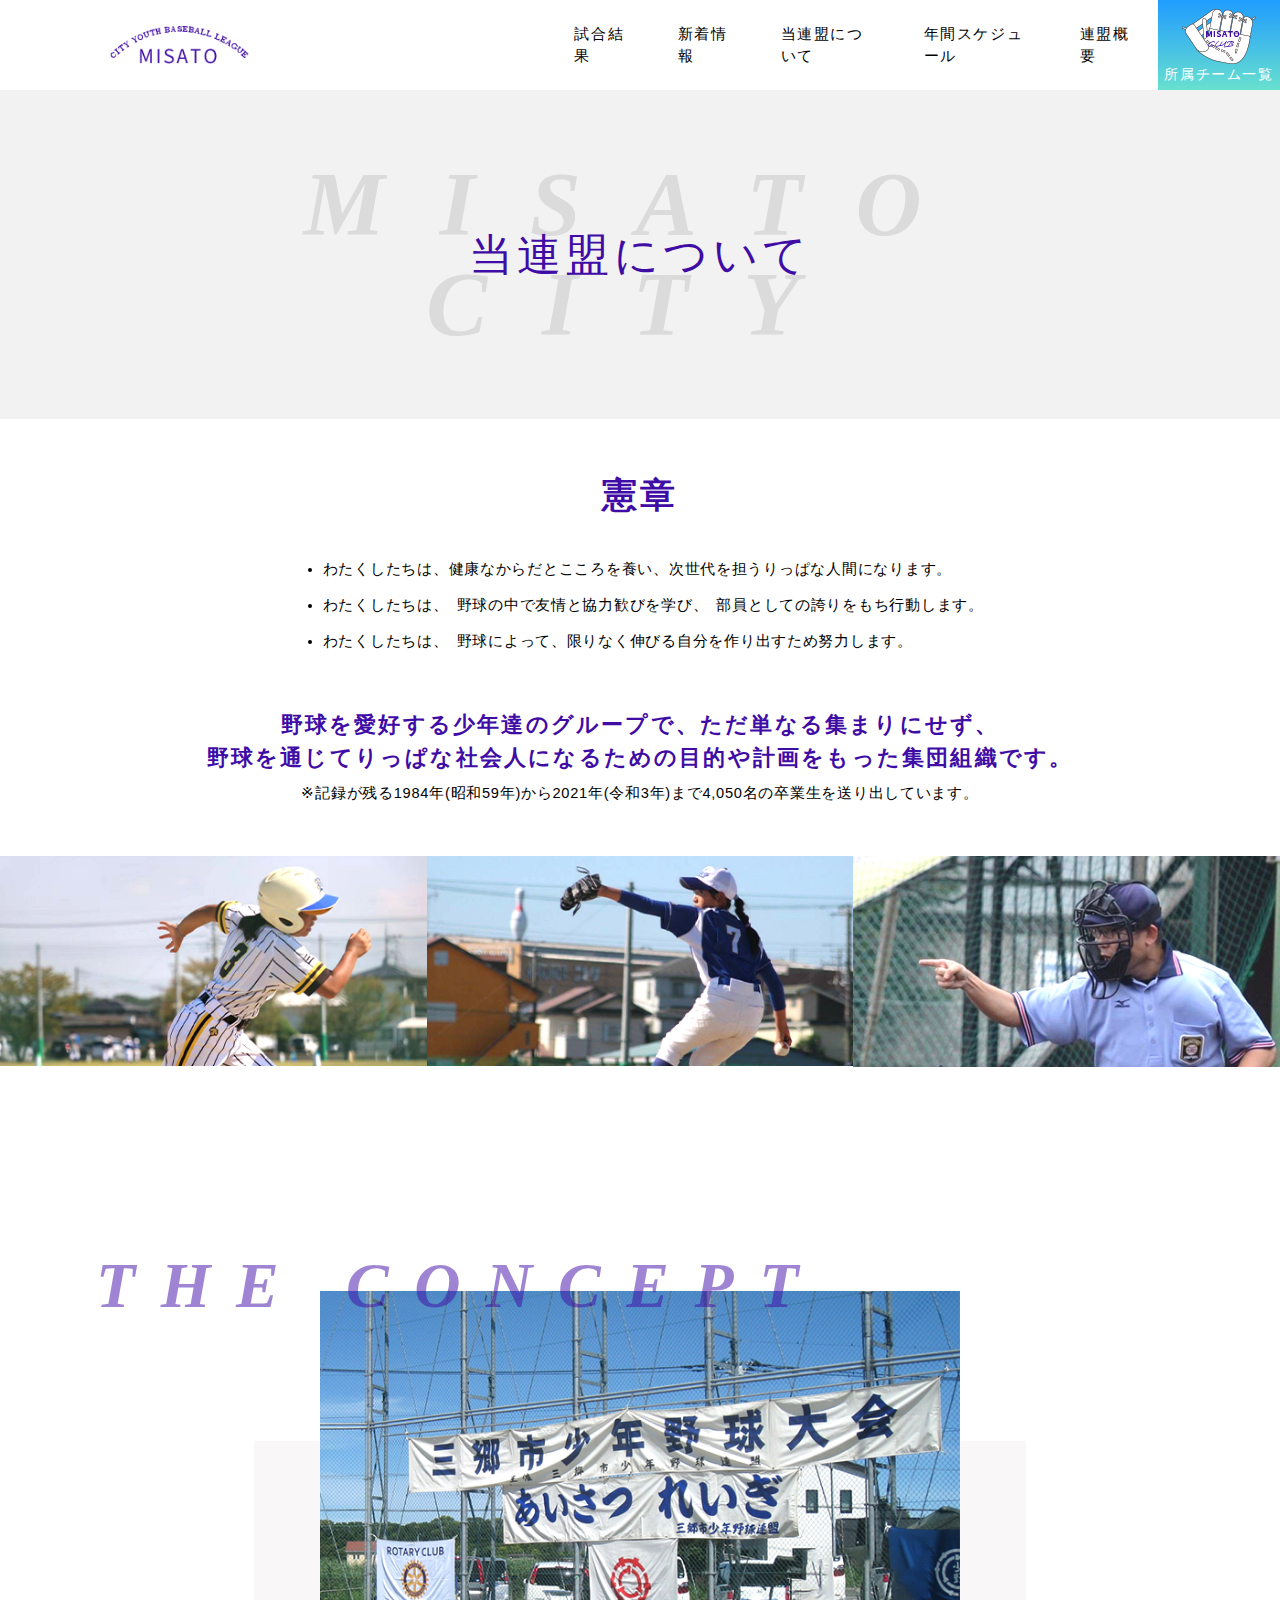
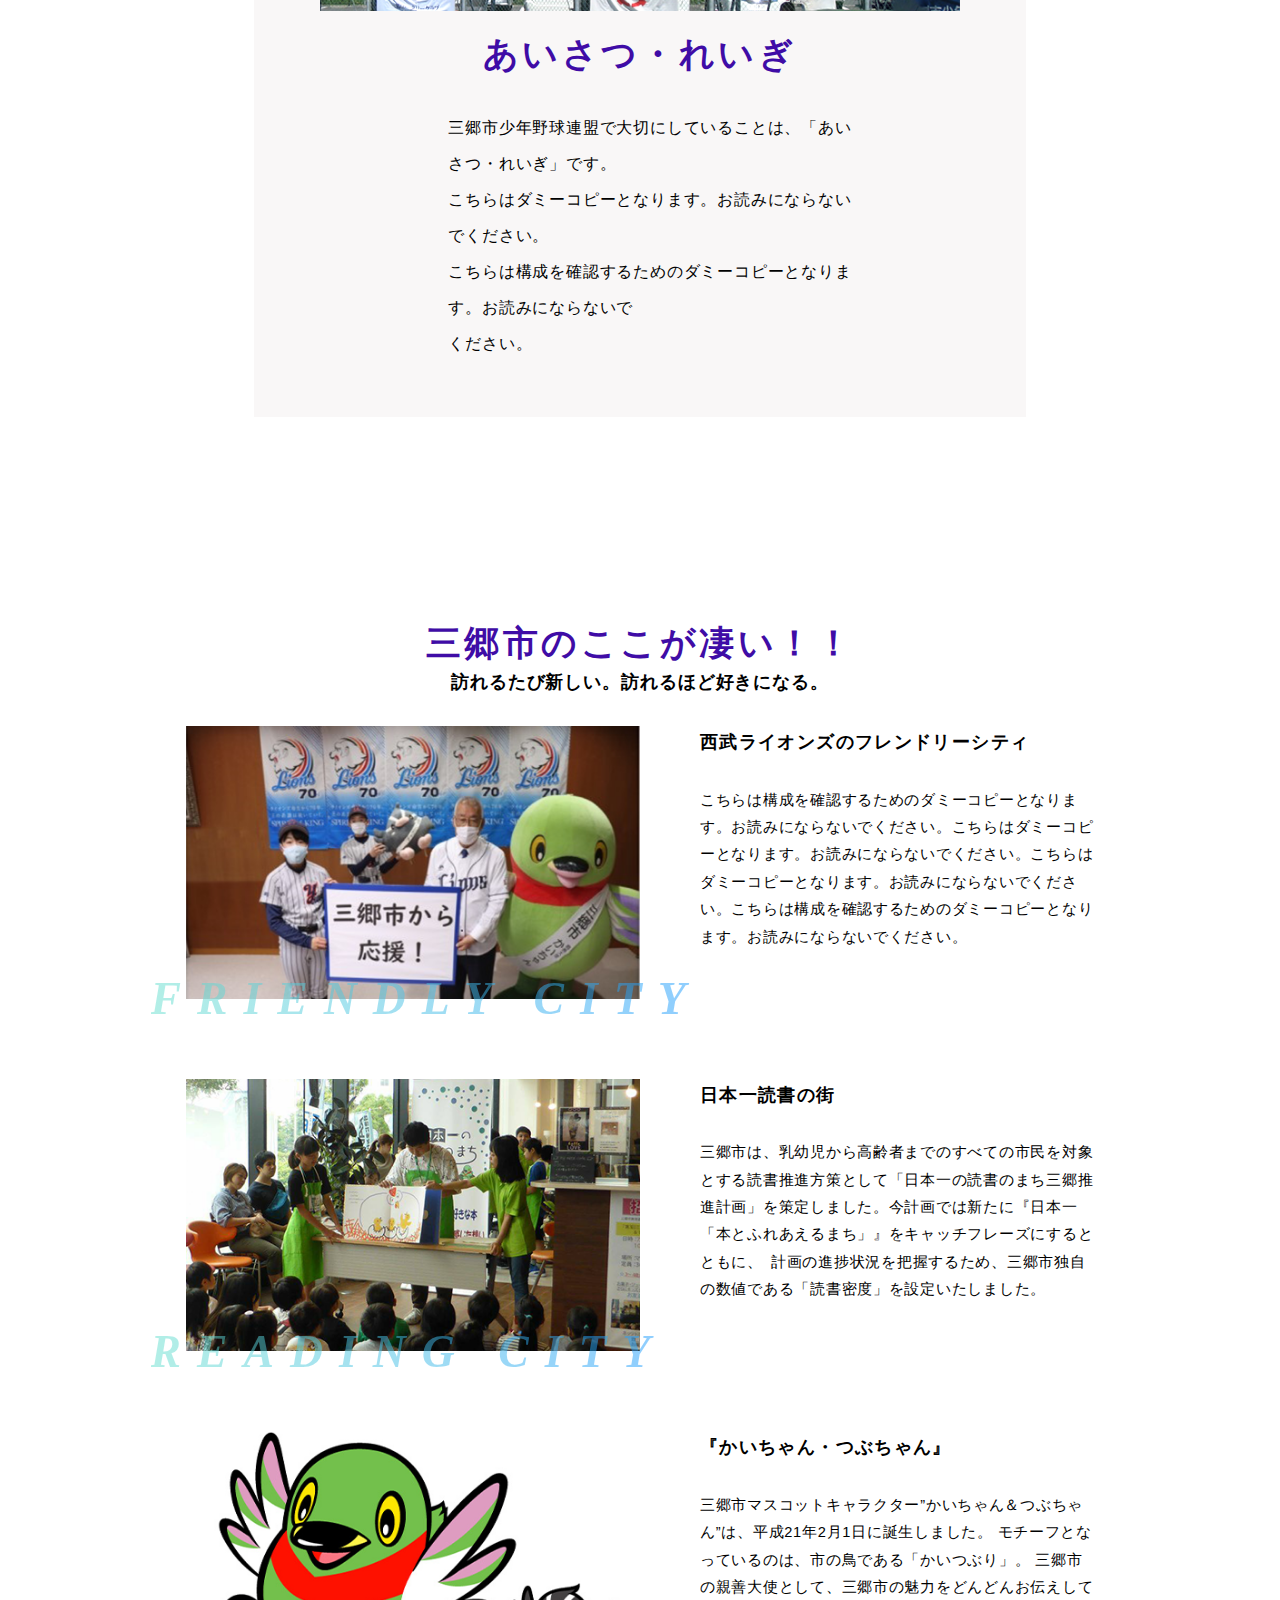
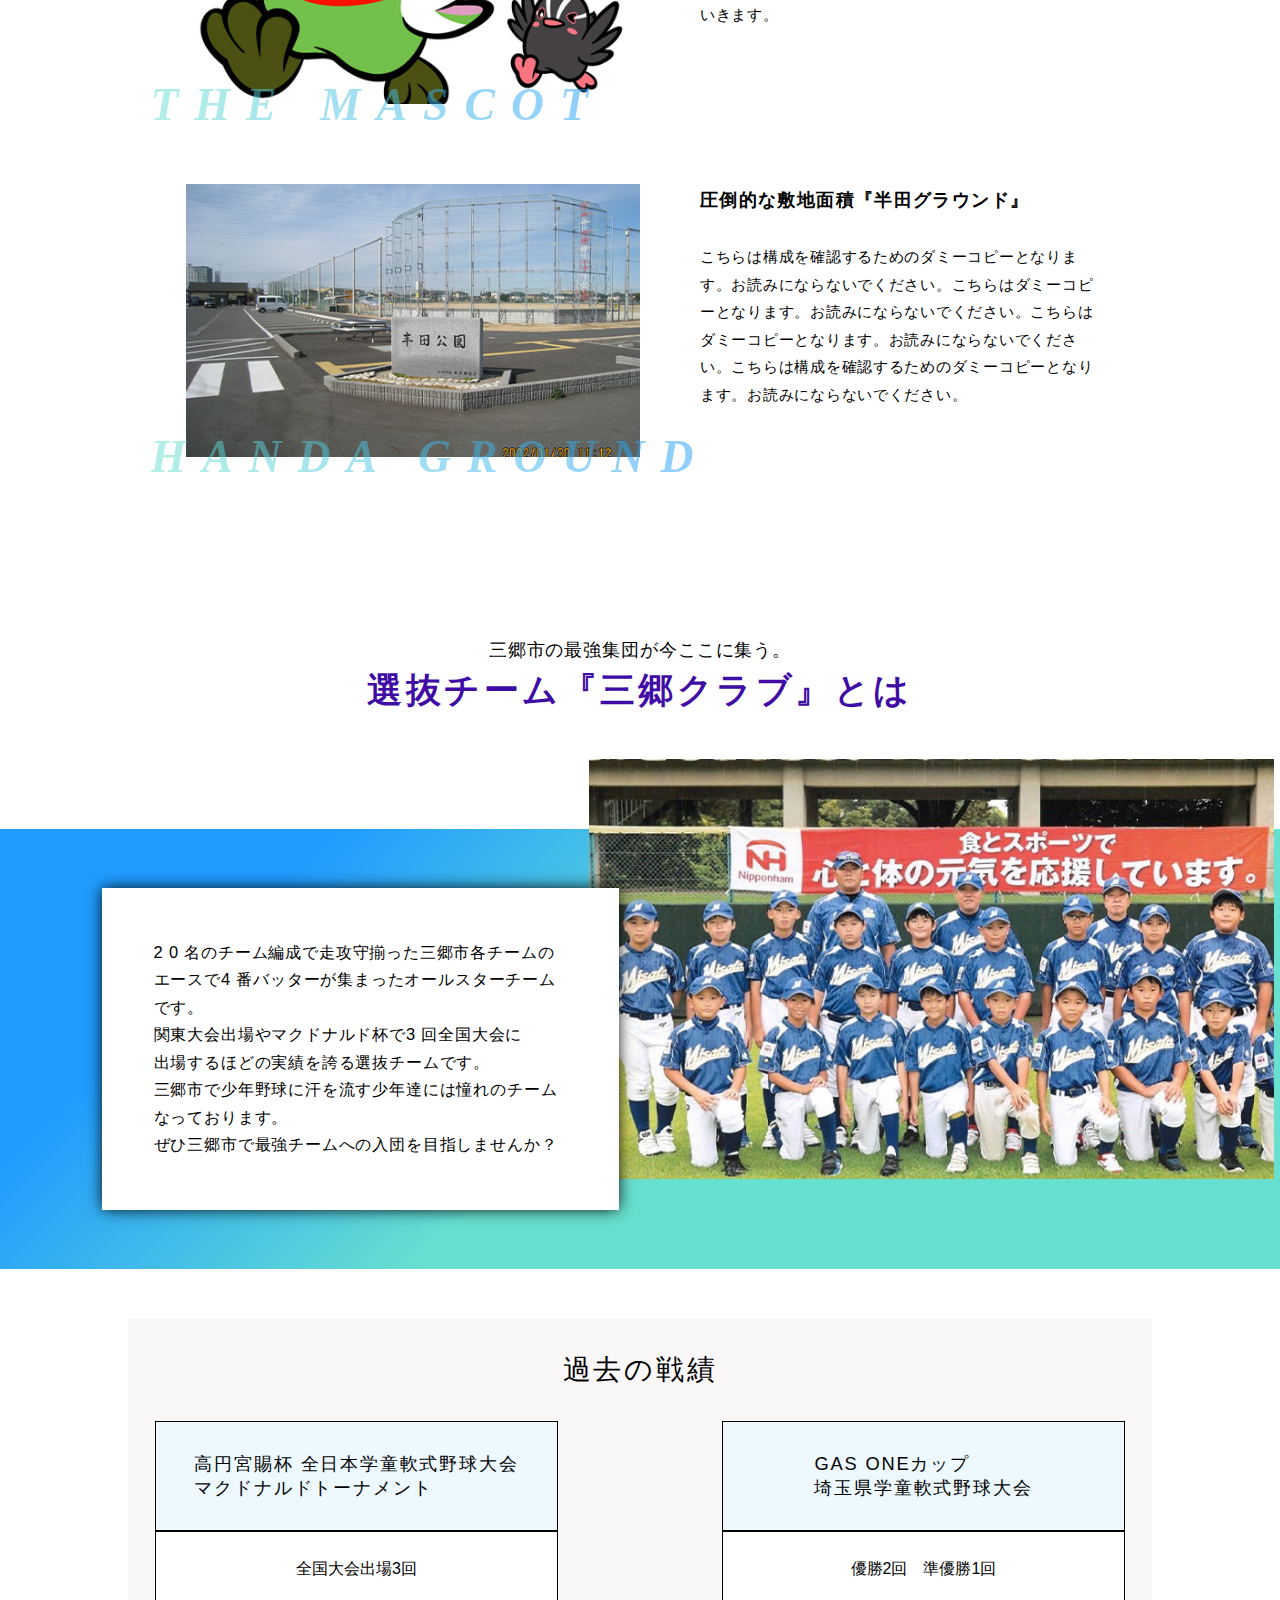
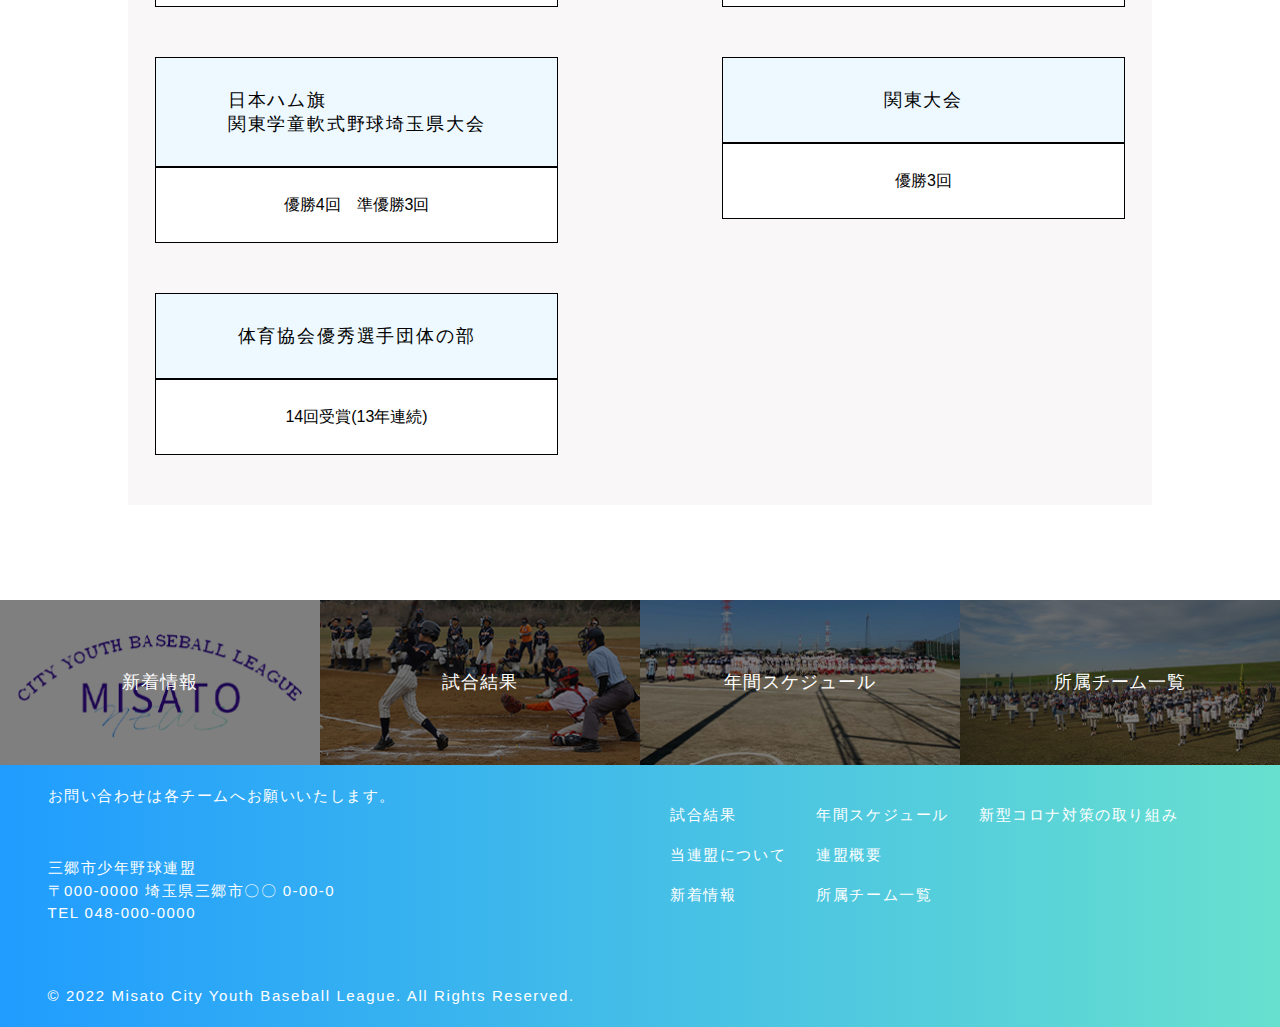
==== commit 0169851f: "PC OK" ====
--- a/about/index.html
+++ b/about/index.html
@@ -51,9 +51,9 @@
         憲章
       </h2>
       <ul>
-        <li>わたくしたちは、健康なからだとこころを養い、次世代を担うりっぱな人間になります。</li>
-        <li>わたくしたちは、 野球の中で友情と協⼒歓びを学び、 部員としての誇りをもち⾏動します。</li>
-        <li>わたくしたちは、 野球によって、限りなく伸びる⾃分を作り出すため努⼒します。</li>
+        <li>わたくしたちは、健康なからだとこころを養い、<br class="onlySP">次世代を担うりっぱな人間になります。</li>
+        <li>わたくしたちは、 野球の中で友情と協⼒歓びを学び、 <br class="onlySP">部員としての誇りをもち⾏動します。</li>
+        <li>わたくしたちは、 野球によって、<br class="onlySP">限りなく伸びる⾃分を作り出すため努⼒します。</li>
       </ul>
       <p id="claim">
         野球を愛好する少年達のグループで、ただ単なる集まりにせず、<br>野球を通じてりっぱな社会人になるための目的や計画をもった集団組織です。<br><span>※記録が残る1984年(昭和59年)から2021年(令和3年)まで4,050名の卒業生を送り出しています。</span>
@@ -87,6 +87,10 @@
         <div class="strong-point-flex">
           <picture class="strong-images">
             <img src="../img/strong1.png" alt="">
+            <p class="foot-text">
+              FRIENDLY CITY
+            </p>
+
           </picture>
           <div class="strong-reason">
             <h3>西武ライオンズのフレンドリーシティ</h3>
@@ -94,13 +98,13 @@
               こちらは構成を確認するためのダミーコピーとなります。お読みにならないでください。こちらはダミーコピーとなります。お読みにならないでください。こちらはダミーコピーとなります。お読みにならないでください。こちらは構成を確認するためのダミーコピーとなります。お読みにならないでください。
             </p>
           </div>
-          <p class="foot-text">
-            FRIENDLY CITY
-          </p>
         </div>
         <div class="strong-point-flex">
           <picture class="strong-images">
             <img src="../img/strong2.png" alt="">
+            <p class="foot-text">
+              READING CITY
+            </p>
           </picture>
           <div class="strong-reason">
             <h3>日本一読書の街</h3>
@@ -108,13 +112,13 @@
               三郷市は、乳幼児から高齢者までのすべての市⺠を対象とする読書推進⽅策として「⽇本⼀の読書のまち三郷推進計画」を策定しました。今計画では新たに『⽇本⼀「本とふれあえるまち」』をキャッチフレーズにするとともに、 計画の進捗状況を把握するため、三郷市独⾃の数値である「読書密度」を設定いたしました。
             </p>
           </div>
-          <p class="foot-text">
-            READING CITY
-          </p>
         </div>
         <div class="strong-point-flex">
           <picture class="strong-images">
             <img src="../img/strong3.png" alt="">
+            <p class="foot-text">
+              THE MASCOT
+            </p>
           </picture>
           <div class="strong-reason">
             <h3>『かいちゃん・つぶちゃん』</h3>
@@ -122,13 +126,13 @@
               三郷市マスコットキャラクター”かいちゃん＆つぶちゃん”は、平成21年2月1日に誕生しました。 モチーフとなっているのは、市の鳥である「かいつぶり」。 三郷市の親善大使として、三郷市の魅力をどんどんお伝えしていきます。
             </p>
           </div>
-          <p class="foot-text">
-            THE MASCOT
-          </p>
         </div>
         <div class="strong-point-flex">
           <picture class="strong-images">
             <img src="../img/strong4.png" alt="">
+            <p class="foot-text">
+              HANDA GROUND
+            </p>
           </picture>
           <div class="strong-reason">
             <h3>圧倒的な敷地面積『半田グラウンド』</h3>
@@ -136,9 +140,6 @@
               こちらは構成を確認するためのダミーコピーとなります。お読みにならないでください。こちらはダミーコピーとなります。お読みにならないでください。こちらはダミーコピーとなります。お読みにならないでください。こちらは構成を確認するためのダミーコピーとなります。お読みにならないでください。
             </p>
           </div>
-          <p class="foot-text">
-            HANDA GROUND
-          </p>
         </div>
       </div>
     </section>
--- a/css/about.css
+++ b/css/about.css
@@ -239,10 +239,12 @@
   font-size: 50px;
   opacity: .5;
   letter-spacing: 0.35em;
+  width: max-content;
 
 }
 .strong-images,.strong-reason{
   width: 50%;
+  position: relative;
 }
 .strong-reason{
   padding-left: 60px;
@@ -473,3 +475,186 @@
   margin: 60px auto 0;
 }
 /* footer-end */
+
+
+/* responsible */
+
+@media(max-width: 1440px){
+  #main-mv{
+    height: clamp(300px, 25.714vw, 360px);
+  }
+  #main-mv p{
+    font-size: clamp(48px, 7.143vw, 100px);
+  }
+  #main-mv h1{
+    font-size: clamp(24px,3.429vw, 48px);
+  }
+  .section-title{
+    font-size: clamp(20px, 2.714vw, 38px);
+  }
+  #charter ul li{
+    font-size: clamp(14px, 1.143vw, 16px);
+  }
+  #charter ul{
+    width: 71%;
+    padding-left: 10.714vw;
+  }
+  #claim{
+    font-size: clamp(16px, 1.714vw, 24px);
+  }
+  #claim span{
+    font-size: clamp(12px, 1.143vw, 16px);
+  }
+  #concept{
+    width: 85%;
+  }
+  #concept-image{
+    width: 50vw;
+  }
+  #gray-box{
+    width: 71%;
+    padding: 10.714vw 12.857vw 4.286vw;
+    margin-top: -200px;
+  }
+  #strong-point-flex-wrapper{
+    width: 71%;
+  }
+  #en-title{
+    font-size: clamp(34px, 5vw, 70px);
+  }
+  .foot-text{
+    font-size: clamp(30px, 3.571vw, 50px);
+  }
+  .strong-point-flex{
+    block-size: fit-content;
+  }
+  .strong-reason h3{
+    font-size: clamp(18px, 1.429vw, 20px);
+    margin-bottom: 2.143vw;
+    line-height: 2.571vw;
+  }
+  .strong-reason p{
+    font-size: clamp(14px, 1.143vw, 16px);
+    line-height: clamp(24px, 2.143vw, 30px);
+  }
+  .strong-images{
+    height: fit-content;
+  }
+  .strong-images img{
+    width: 100%;
+  }
+  #gradation-flex{
+    width: 92vw;
+  }
+  #gradation-text p{
+    font-size: clamp(12px,1.286vw,18px);
+    line-height: 2.143vw;
+  }
+  #results{
+    width: 80%;
+  }
+  .result-flex{
+    width: clamp(250px, 31.429vw, 440px);
+    margin-left: 2.143vw;
+    margin-right: 2.143vw;
+  }
+  .result-flex-top p{
+    font-size: clamp(14px, 1.429vw, 20px);
+  }
+  #results-wrapper .result-flex:nth-of-type(1) .result-flex-top p{
+    padding: 0 20px;
+  }
+}
+@media(max-width: 1000px){
+  #strong-point-flex-wrapper{
+    width: 80%;
+  }
+}
+@media(max-width: 767px){
+  #practice-images{
+    height: auto;
+  }
+  #charter ul{
+    padding: 0;
+  }
+  #charter ul li{
+    text-align: center;
+    line-height: 18px;
+    margin-bottom: 20px
+  }
+  #concept{
+    padding: 0 0 50px;
+    width: 100%;
+  }
+  #concept-image{
+    width: 480px;
+    height: 240px;
+  }
+  #gray-box{
+    width: 580px;
+    margin-top: -85px;
+  }
+  .strong-point-flex{
+    flex-direction: column;
+  }
+  .strong-images, .strong-reason{
+    width: 480px;
+    margin: 0 auto;
+  }
+  .strong-images{
+    margin-bottom: 40px;
+  }
+  .strong-reason{
+    padding: 0;
+  }
+  #strong-point-flex-wrapper{
+    width: 100%;
+  }
+  #gradation-flex{
+    width: 480px;
+    justify-content: center;
+    flex-direction: column-reverse;
+    margin: 0 auto;
+  }
+  #about-us .section-title{
+    margin-bottom: 20px
+  }
+  #gradation-image{
+    width: 100%;
+    margin: 0;
+    height: auto;
+  }
+  #gradation-text{
+    width: 100%;
+  }
+  #gradation-text p{
+    font-size: 16px;
+    line-height: 30px;
+  }
+  #results-wrapper{
+    justify-content: center;
+  }
+  .result-flex{
+    width: 440px;
+  }
+}
+@media(max-width: 640px){
+  #concept-image{
+    width: 75%;
+  }
+  #gray-box{
+    width: 90%;
+  }
+  .strong-images, .strong-reason{
+    width: 75%;
+  }
+  #gradation-flex{
+    width: 75%;
+  }
+  .result-flex{
+    width: clamp(250px, 31.429vw, 440px);
+    margin-left: 2.143vw;
+    margin-right: 2.143vw;
+  }
+
+}
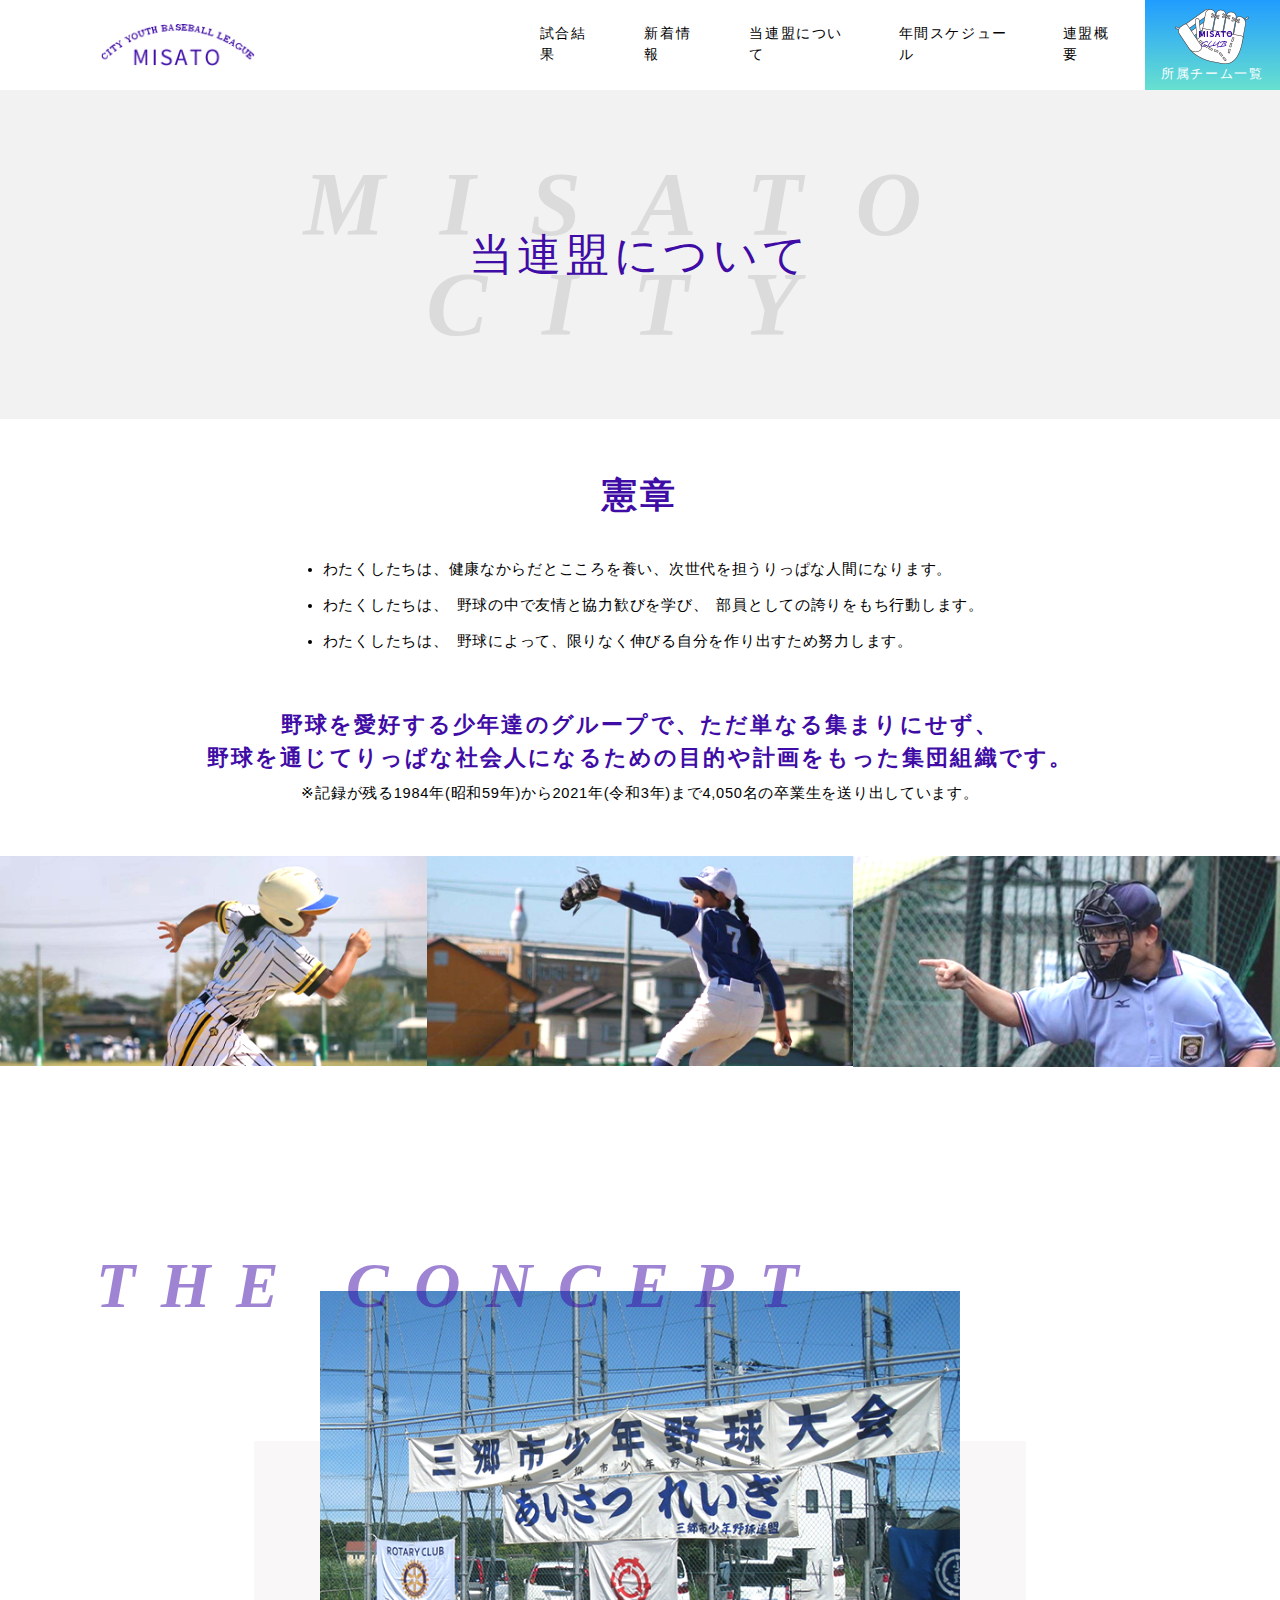
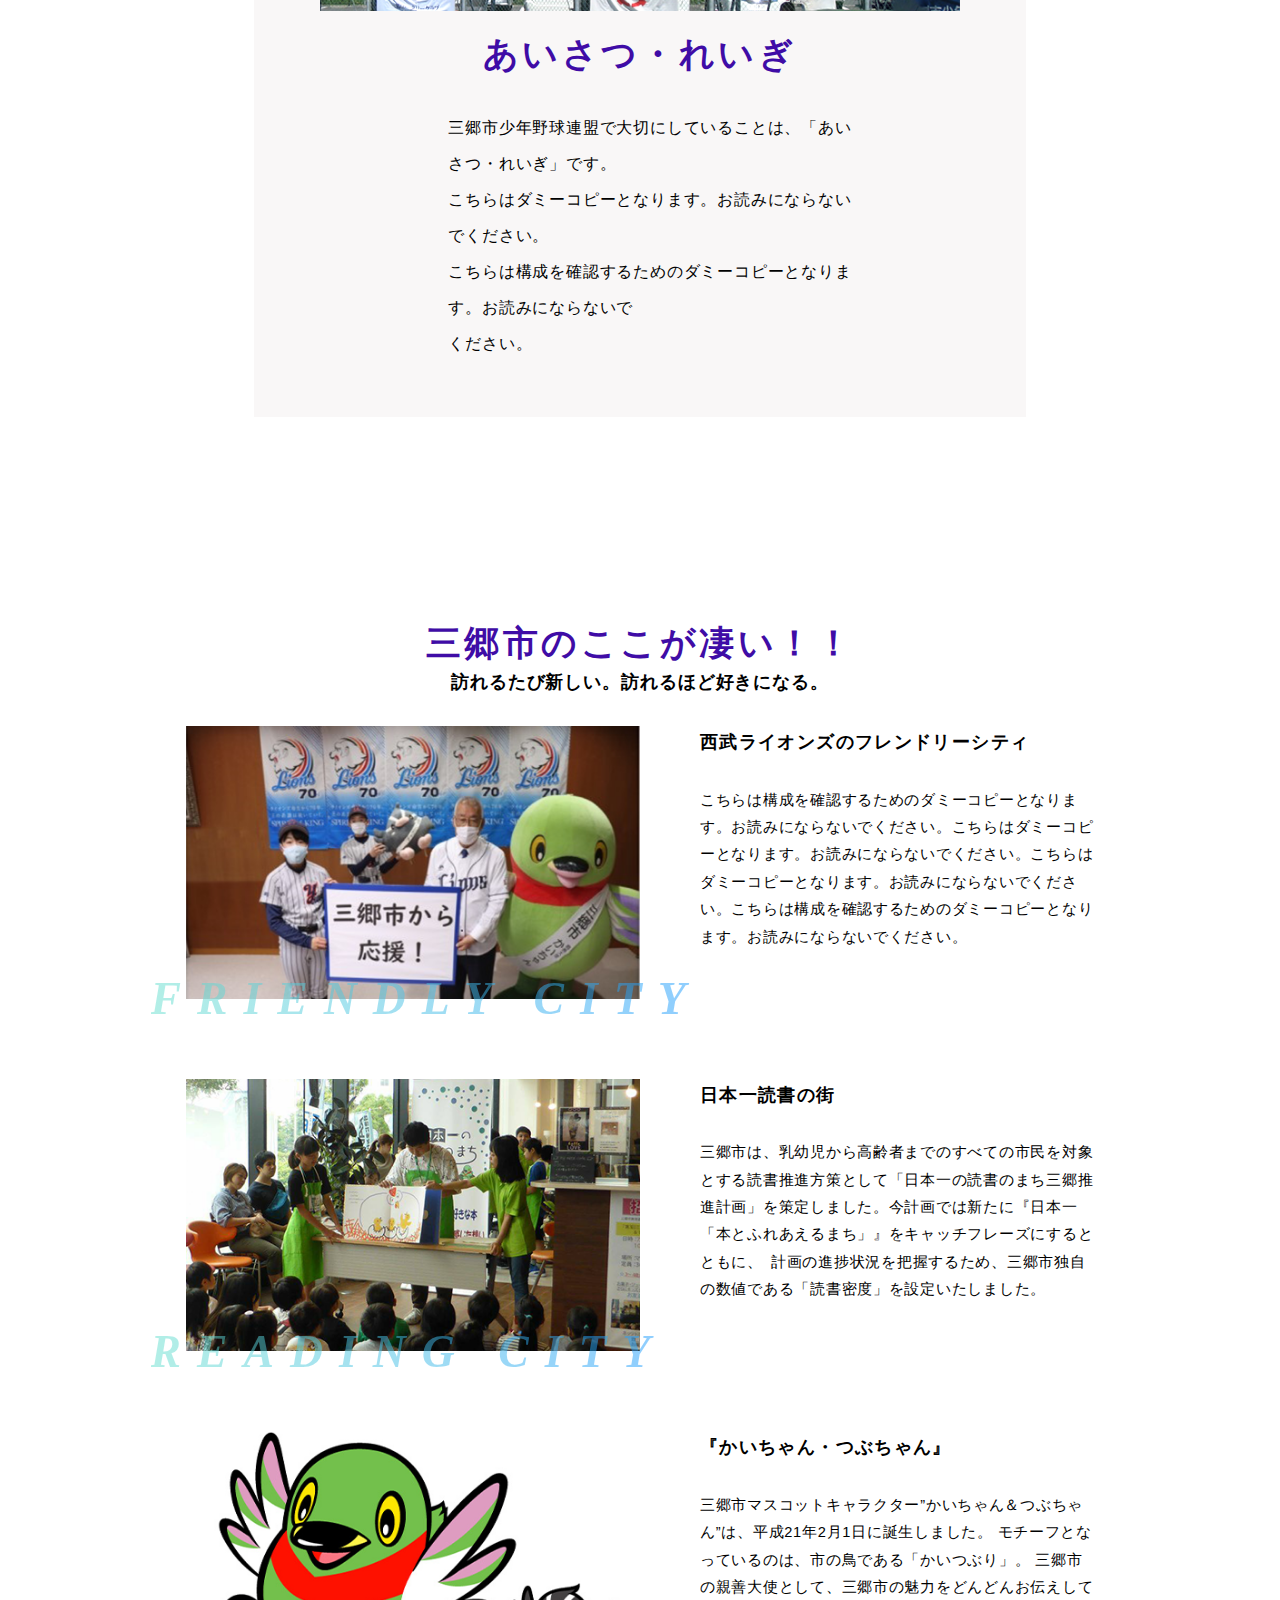
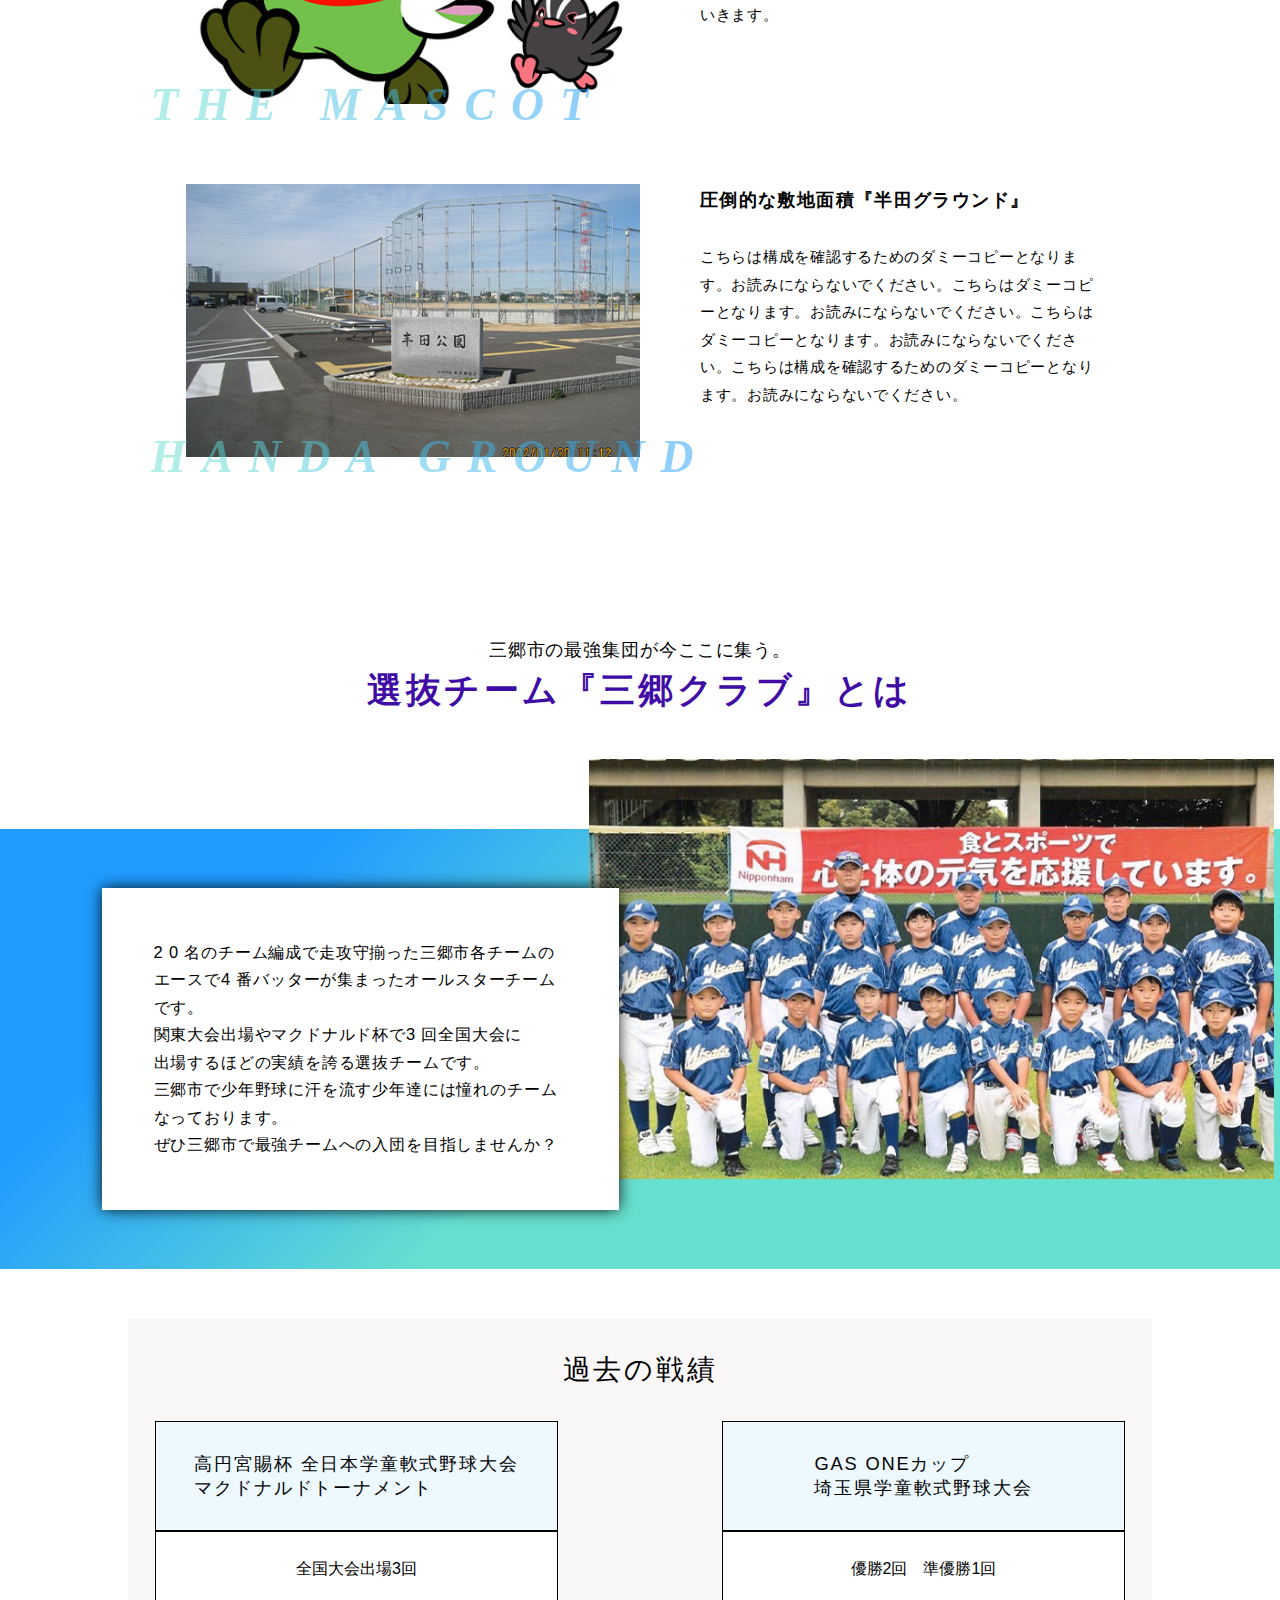
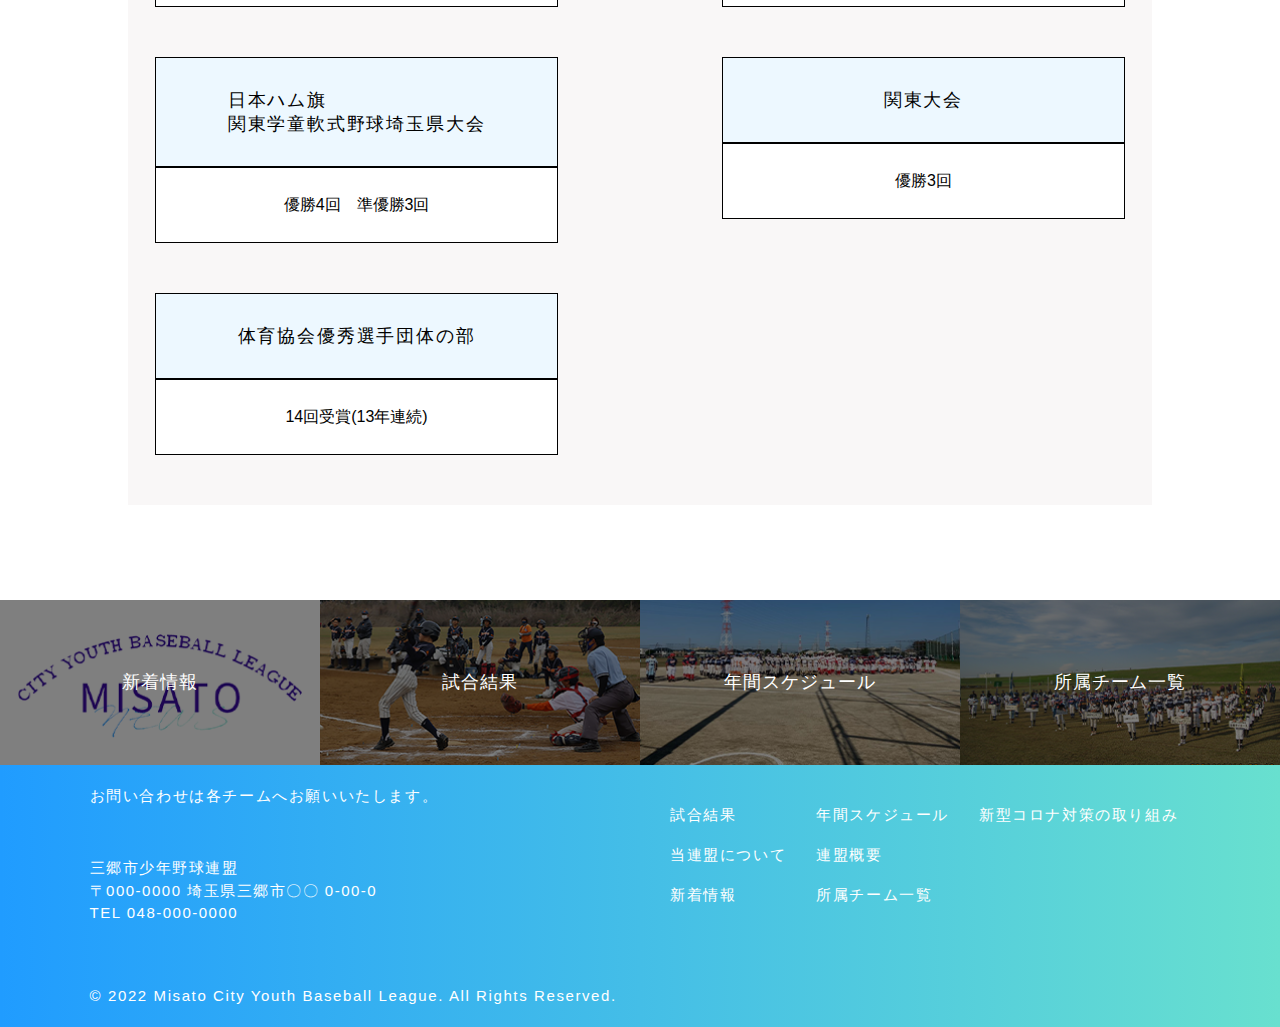
==== commit 1350c339: "SP6割強" ====
--- a/about/index.html
+++ b/about/index.html
@@ -39,6 +39,27 @@
           <span id="team-all">所属チーム一覧</span>
         </a>
       </div>
+    </nav>
+    <nav id="header-nav-sp">
+      <picture class="logo-box">
+        <a href="../index.html">
+          <img src="../img/logo.png" alt="ロゴ画像">
+        </a>
+      </picture>
+      <div id="ham-box">
+        <span id="line_1"></span>
+        <span id="line_2"></span>
+        <span id="line_3"></span>
+      </div>
+      <ul id="ham-content">
+        <li><a href="#">TOP</a></li>
+        <li><a href="#">試合結果</a></li>
+        <li><a href="#">新着情報</a></li>
+        <li><a href="#">当連盟について</a></li>
+        <li><a href="#">年間スケジュール</a></li>
+        <li><a href="#">連盟概要</a></li>
+        <a href="#" id="team-button"><img src="../img/team-info.png" alt="所属チーム一覧">所属チーム一覧</a>
+      </ul>
     </nav>
   </header>
   <main>
@@ -300,5 +321,6 @@
     </div>
 
   </footer>
+  <script src="../js/main.js"></script>
 </body>
 </html>
--- a/css/about.css
+++ b/css/about.css
@@ -5,6 +5,10 @@
 
 
 /* header */
+#header-nav-sp{
+  display: none;
+}
+
 #header-nav{
   display: flex;
   align-items: center;
@@ -480,6 +484,20 @@
 /* responsible */
 
 @media(max-width: 1440px){
+  :root{
+    --header-font-size: 1.071vw;
+  }
+  #header-nav .logo-box{
+    margin-left: 7.857vw;
+    margin-right: 20.429vw;
+  }
+  #header-li{
+    margin: 0 1.786vw;
+  }
+  #team-all{
+    font-size: 1vw;
+  }
+
   #main-mv{
     height: clamp(300px, 25.714vw, 360px);
   }
@@ -564,6 +582,12 @@
   #results-wrapper .result-flex:nth-of-type(1) .result-flex-top p{
     padding: 0 20px;
   }
+  #footer-nav,.end{
+    width: 86%;
+  }
+  #footer-navigation{
+    overflow: scroll;
+  }
 }
 @media(max-width: 1000px){
   #strong-point-flex-wrapper{
@@ -571,6 +595,122 @@
   }
 }
 @media(max-width: 767px){
+  #header-nav{
+    display: none;
+  }
+  #header-nav-sp{
+    display: flex;
+    align-items: center;
+    height: 80px;
+    position: relative;
+    }
+  #header-nav-sp .logo-box{
+    position: absolute;
+    left: 0;
+    right: 0;
+    margin: auto;
+    width: fit-content;
+  }
+    #ham-box{
+      width: 110px;
+      height: 80px;
+      background: linear-gradient(to bottom, #209cff 0%, #68e0cf 100%);
+      display: flex;
+      flex-direction: column;
+      justify-content: center;
+      position: relative;
+      margin: 0 0 0 auto;
+      cursor: pointer;
+    }
+    #line_1{
+      display: inline-block;
+      width: 50px;
+      height: 5px;
+      background-color: white;
+      position: absolute;
+      left: 0;
+      right: 0;
+      margin: auto;
+      top: 25%;
+      transition: .5s;
+    }
+    #line_2{
+      display: inline-block;
+      width: 50px;
+      height: 5px;
+      background-color: white;
+      position: absolute;
+      left: 0;
+      right: 0;
+      margin: auto;
+      top: 0%;
+      bottom: 0;
+      transition: .5s;
+    }
+    #line_3{
+      display: inline-block;
+      width: 50px;
+      height: 5px;
+      background-color: white;
+      position: absolute;
+      left: 0;
+      right: 0;
+      margin: auto;
+      bottom: 25%;
+      transition: .5s;
+    }
+    #line_1.line__1{
+      transform: rotate(225deg);
+      top: 0;
+      bottom: 0;
+    }
+    #line_2.line__2{
+      opacity: 0;
+    }
+    #line_3.line__3{
+      top: 0;
+      bottom: 0;
+      transform: rotate(-225deg);
+    }
+  #ham-content{
+    position: fixed;
+    transform: translateX(100%);
+    transition: .5s;
+    width: 100%;
+    z-index: 999;
+    top: 80px;
+    left: 0;
+    background: linear-gradient(to bottom, #209cff 0%, #68e0cf 100%);
+    height: calc(100vh - 80px);
+  }
+  #ham-content.slide{
+    transform: translateX(0);
+  }
+  #ham-content li{
+    width: 90%;
+    margin: 20px auto;
+  }
+  #ham-content li a{
+    color: white;
+    font-size: 20px;
+    font-weight: 500;
+    line-height: 30px;
+  }
+  #team-button{
+    height: 70px;
+    display: flex;
+    align-items: center;
+    color: white;
+    font-size: 20px;
+    width: 90%;
+    margin: 70px auto;
+    justify-content: center;
+    border: 1px solid white;
+  }
+  #team-button img{
+    margin-right: 30px;
+  }
+
   #practice-images{
     height: auto;
   }
@@ -637,6 +777,9 @@
   .result-flex{
     width: 440px;
   }
+  .footer-list:nth-of-type(2){
+    display: none;
+  }
 }
 @media(max-width: 640px){
   #concept-image{
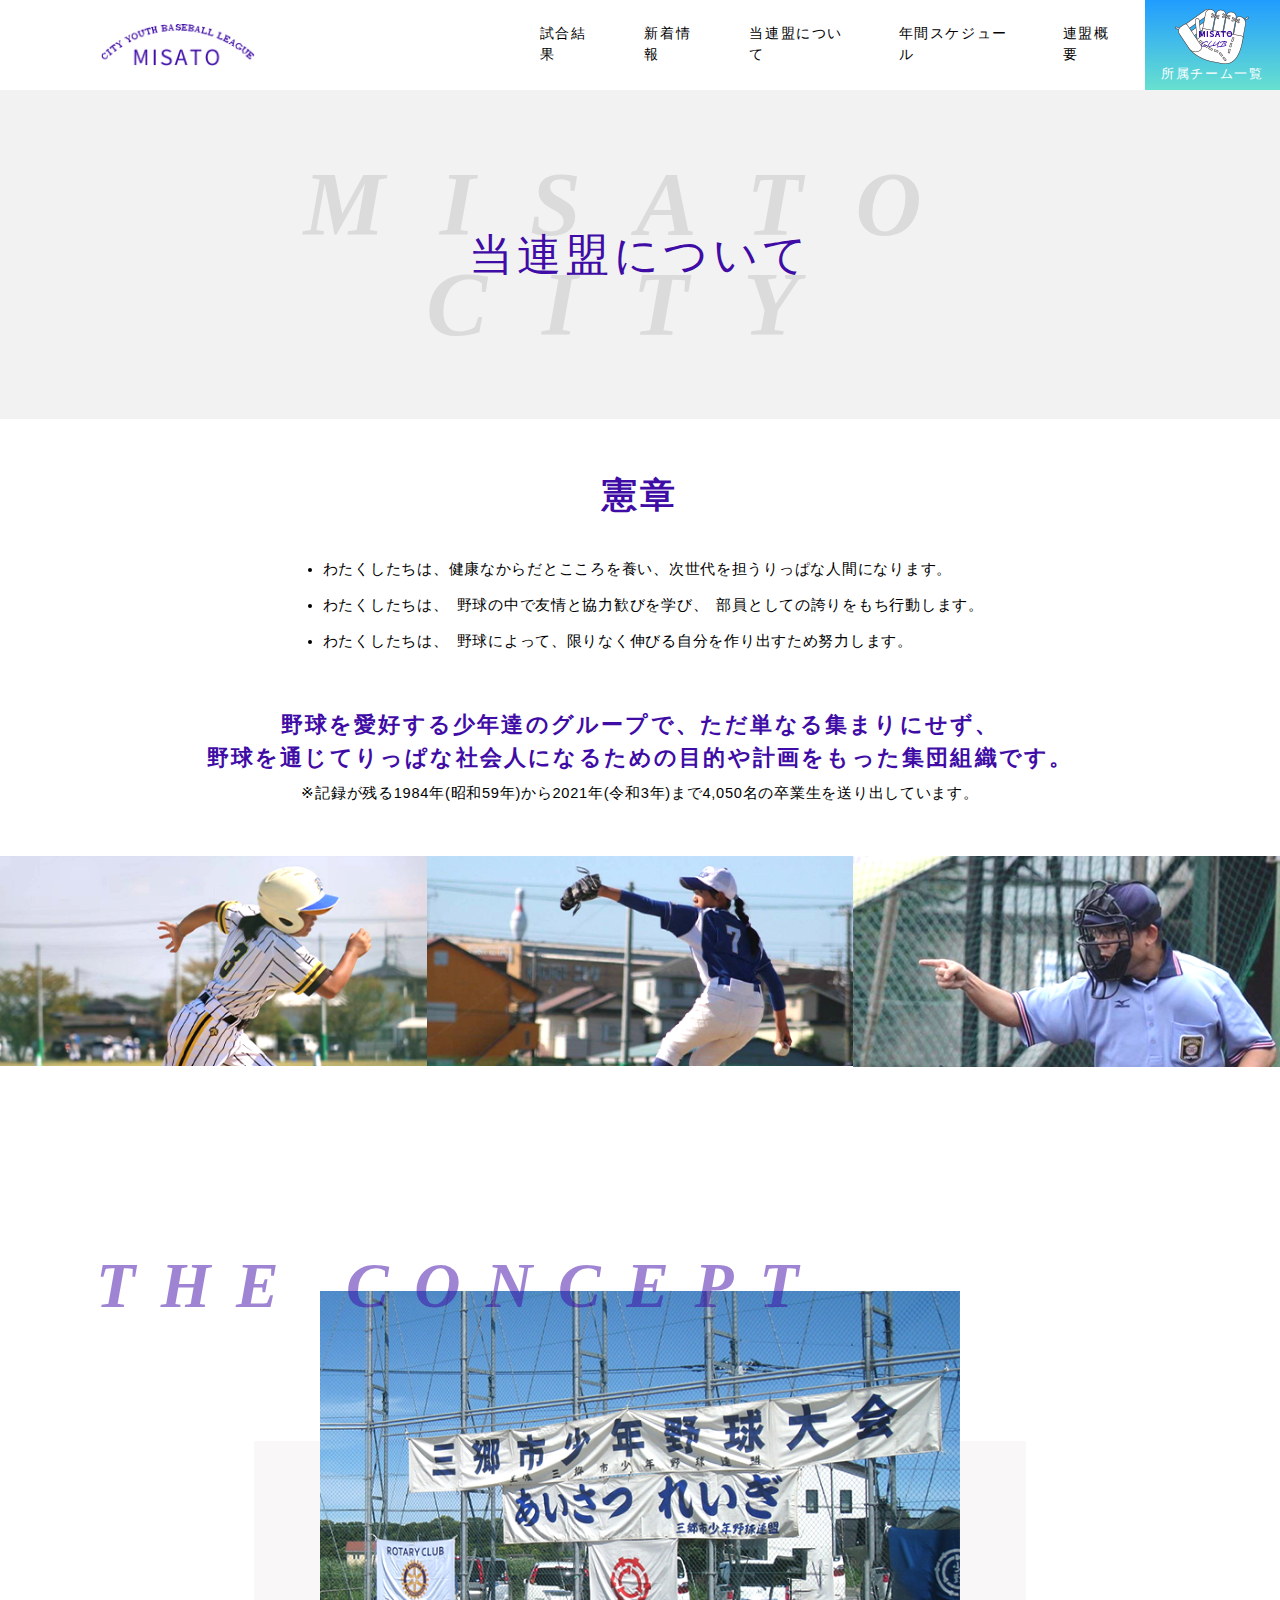
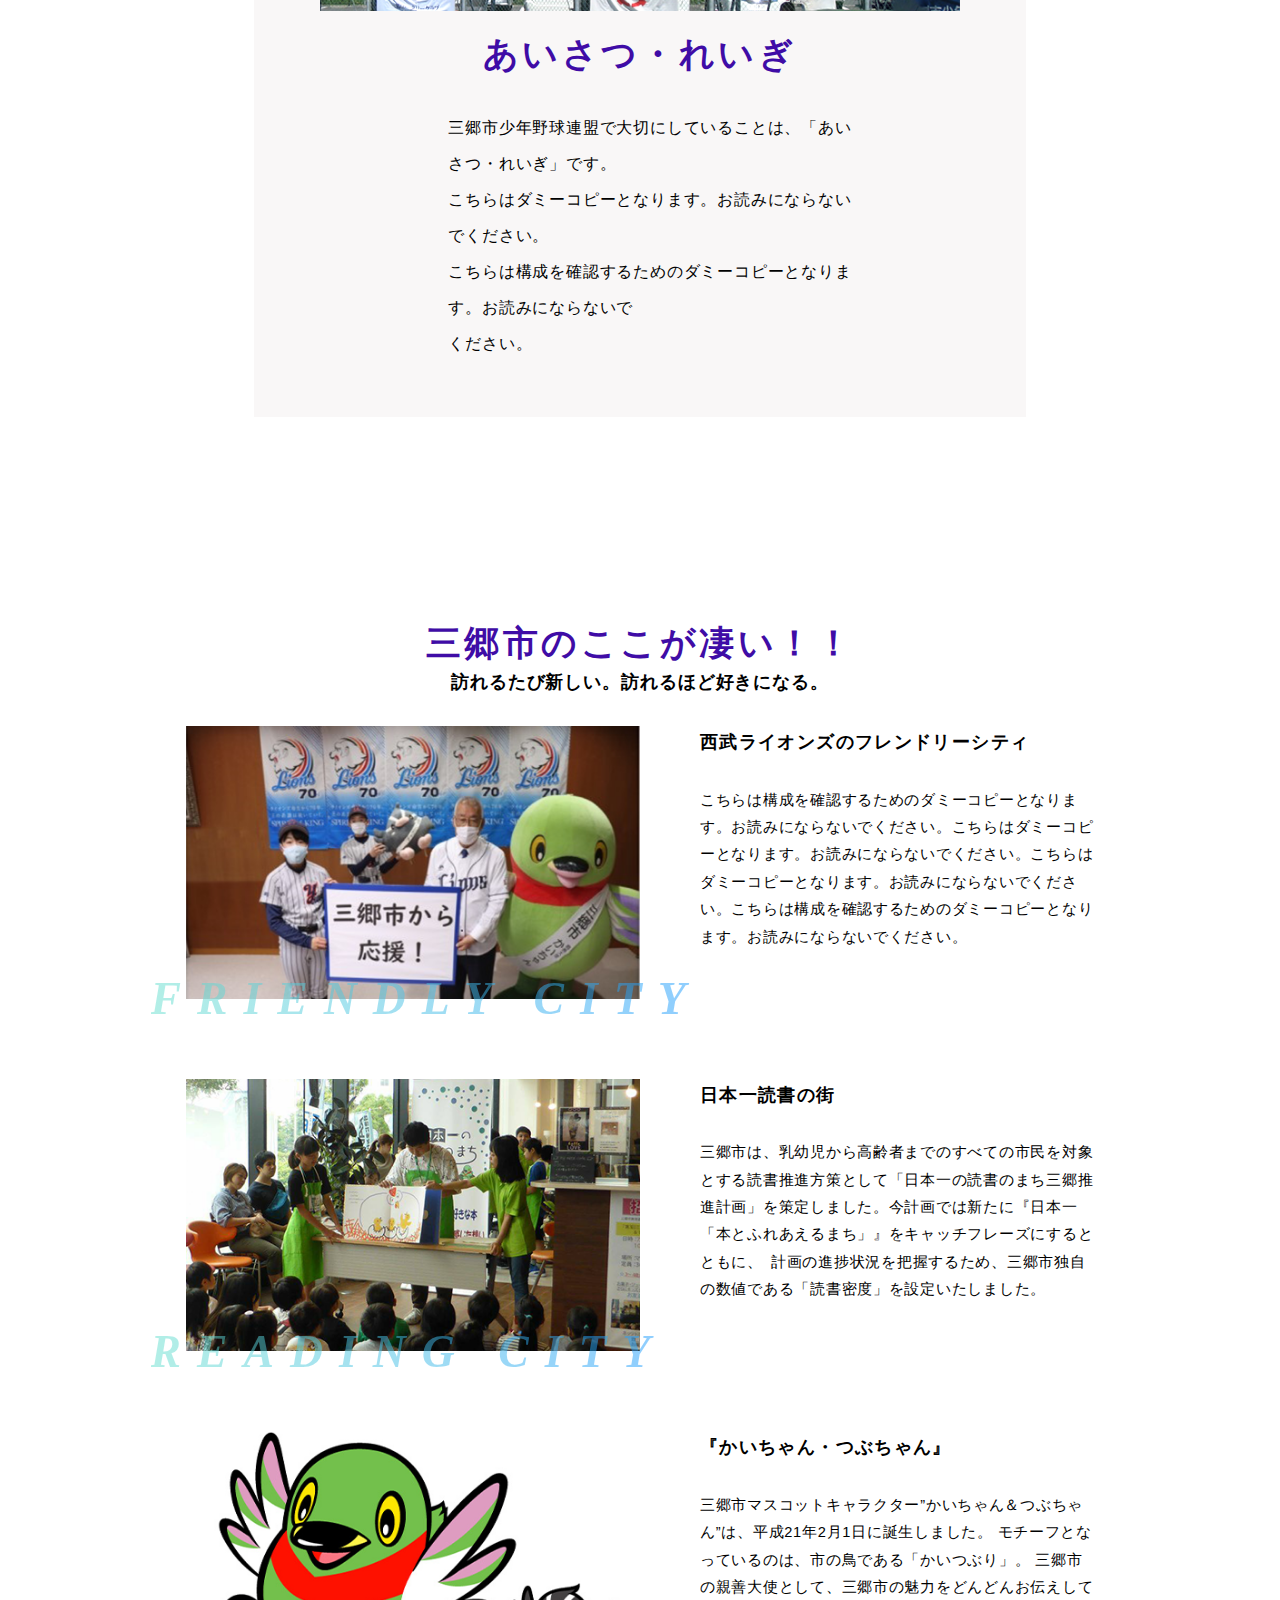
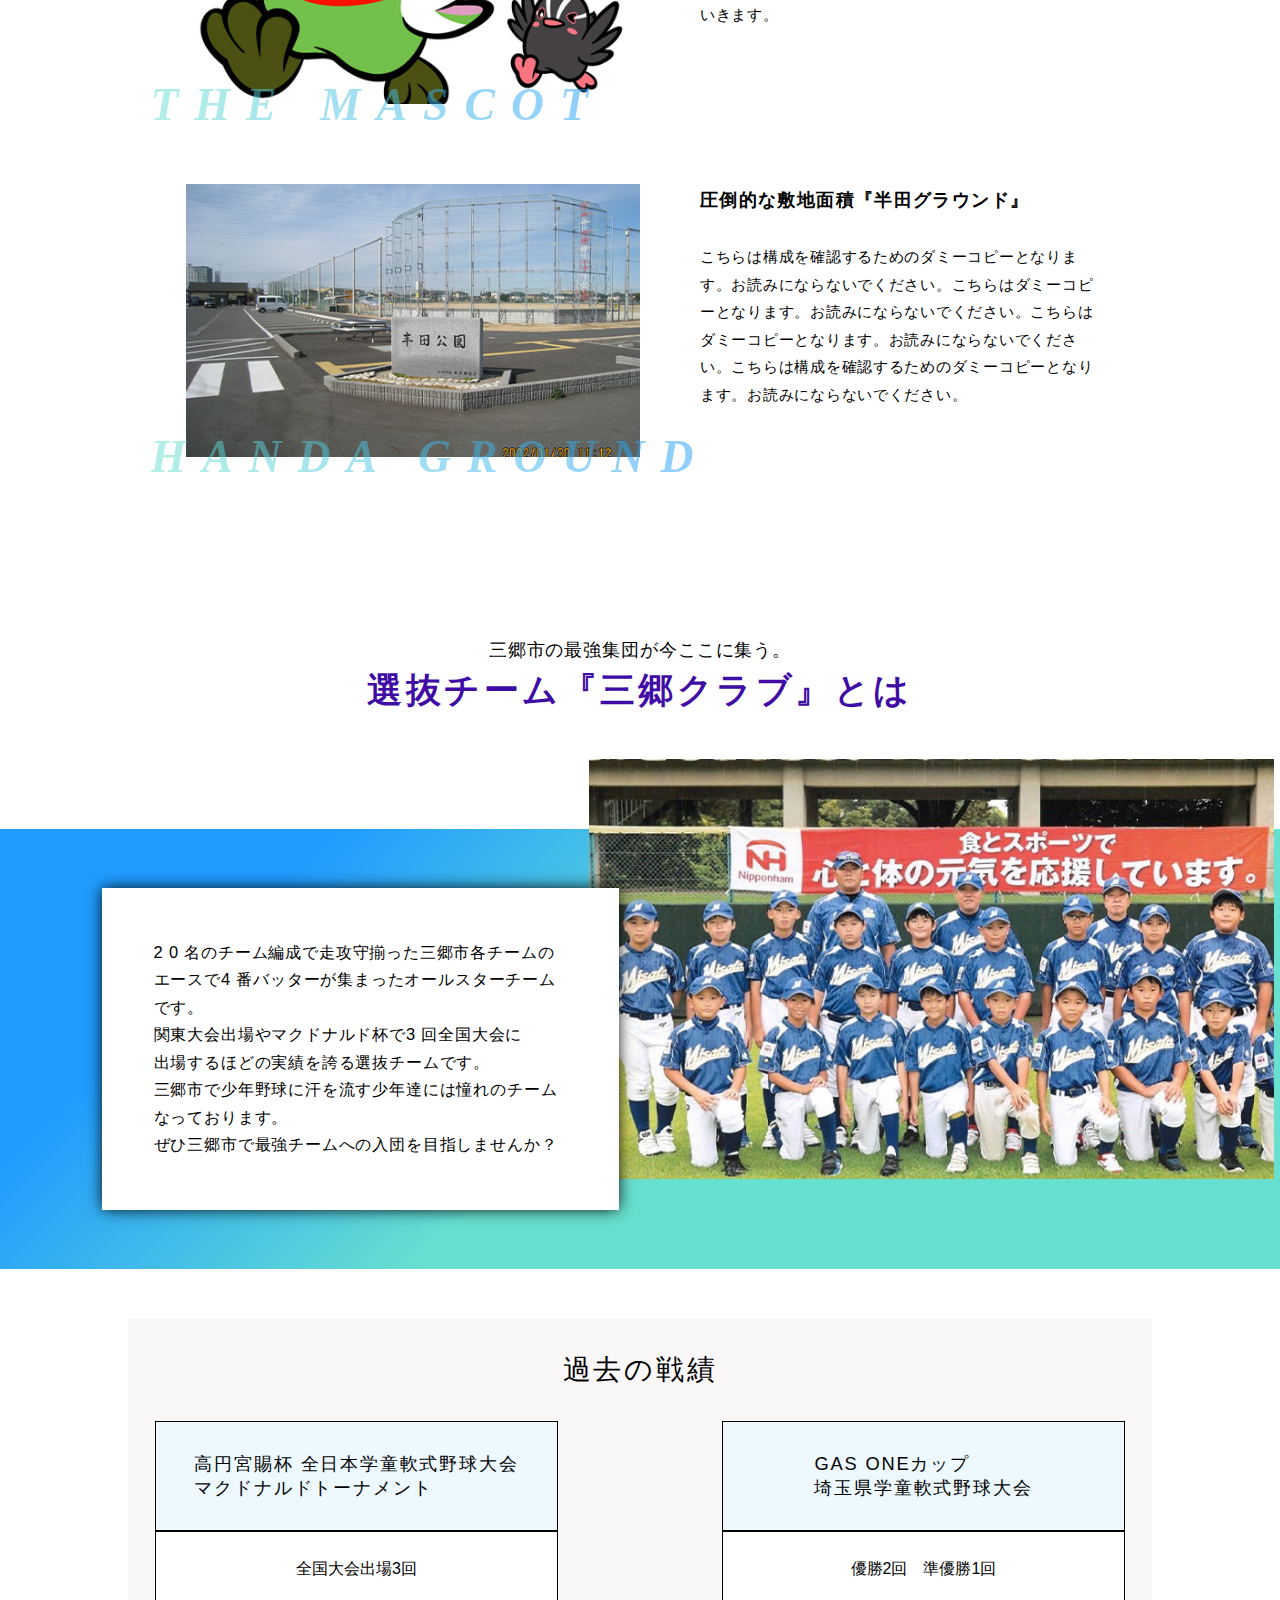
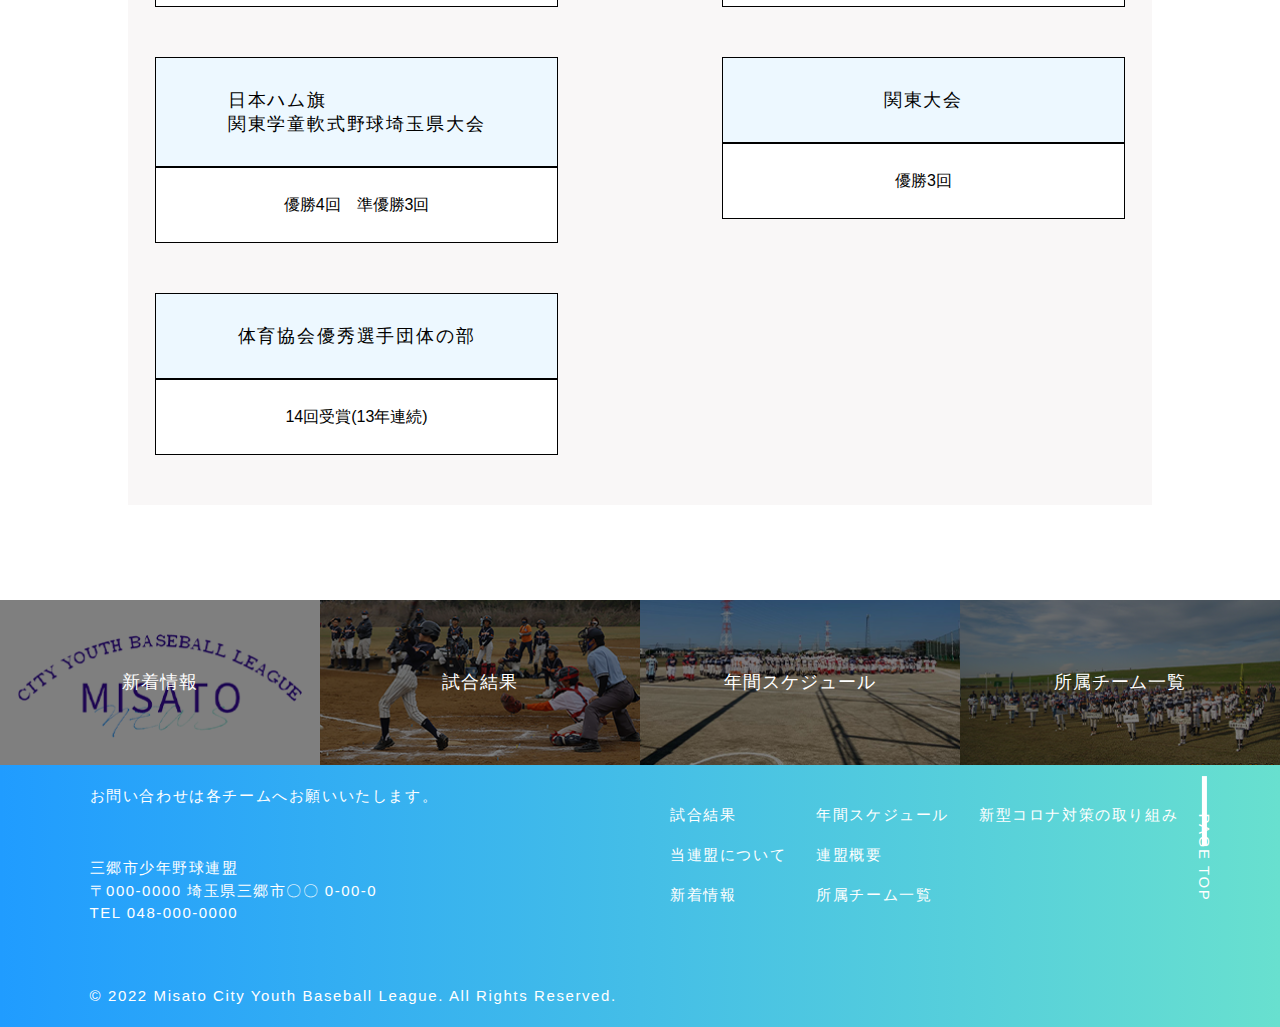
==== commit 7380e0b7: "4/29" ====
--- a/about/index.html
+++ b/about/index.html
@@ -18,23 +18,23 @@
       </picture>
       <ul id="header-ul">
         <li id="header-li">
-          <a href="#" id="header-a">試合結果</a>
-        </li>
-        <li id="header-li">
-          <a href="#" id="header-a">新着情報</a>
-        </li>
-        <li id="header-li">
-          <a href="/about/index.html" id="header-a">当連盟について</a>
-        </li>
-        <li id="header-li">
-          <a href="#" id="header-a">年間スケジュール</a>
-        </li>
-        <li id="header-li">
-          <a href="#" id="header-a">連盟概要</a>
+          <a href="../result/index.html" id="header-a">試合結果</a>
+        </li>
+        <li id="header-li">
+          <a href="../news/index.html" id="header-a">新着情報</a>
+        </li>
+        <li id="header-li">
+          <a href="index.html" id="header-a">当連盟について</a>
+        </li>
+        <li id="header-li">
+          <a href="../schedule/index.html" id="header-a">年間スケジュール</a>
+        </li>
+        <li id="header-li">
+          <a href="../information/index.html" id="header-a">連盟概要</a>
         </li>
       </ul>
       <div class="team-info">
-        <a href="#">
+        <a href="../team/index.html">
           <img src="../img/team-info.png" alt="所属チーム一覧">
           <span id="team-all">所属チーム一覧</span>
         </a>
@@ -52,13 +52,13 @@
         <span id="line_3"></span>
       </div>
       <ul id="ham-content">
-        <li><a href="#">TOP</a></li>
-        <li><a href="#">試合結果</a></li>
-        <li><a href="#">新着情報</a></li>
-        <li><a href="#">当連盟について</a></li>
-        <li><a href="#">年間スケジュール</a></li>
-        <li><a href="#">連盟概要</a></li>
-        <a href="#" id="team-button"><img src="../img/team-info.png" alt="所属チーム一覧">所属チーム一覧</a>
+        <li><a href="../index.html">TOP</a></li>
+        <li><a href="../result/index.html">試合結果</a></li>
+        <li><a href="../news/index.html">新着情報</a></li>
+        <li><a href="../about/index.html">当連盟について</a></li>
+        <li><a href="../schedule/index.html">年間スケジュール</a></li>
+        <li><a href="../information/index.html">連盟概要</a></li>
+        <a href="../team/index.html" id="team-button"><img src="../img/team-info.png" alt="所属チーム一覧">所属チーム一覧</a>
       </ul>
     </nav>
   </header>
@@ -231,28 +231,28 @@
     </section>
     <div id="footer-navigation">
       <div class="box">
-        <a href="#">
+        <a href="../news/index.html">
           <div class="bg-text">
             <p>新着情報</p>
           </div>
         </a>
       </div>
       <div class="box">
-        <a href="#">
+        <a href="../result/index.html">
           <div class="bg-text">
             <p>試合結果</p>
           </div>
         </a>
       </div>
       <div class="box">
-        <a href="#">
+        <a href="../schedule/index.html">
           <div class="bg-text">
             <p>年間スケジュール</p>
           </div>
         </a>
       </div>
       <div class="box">
-        <a href="#">
+        <a href="../team/index.html">
           <div class="bg-text">
             <p>所属チーム一覧</p>
           </div>
@@ -277,6 +277,7 @@
     </div>
     <div id="footer-contents">
       <nav id="footer-nav">
+        <button id="page-top"><span></span><p>PAGE TOP</p></button>
         <div class="footer-list">
           <span id="footer-info">お問い合わせは各チームへお願いいたします。</span>
           <img src="./img/logo.png" alt="">
@@ -289,29 +290,29 @@
         <div class="footer-list">
           <ul class="footer-ul">
             <li class="footer-li">
-              <a href="#">試合結果</a>
-            </li>
-            <li class="footer-li">
-              <a href="#">当連盟について</a>
-            </li>
-            <li class="footer-li">
-              <a href="#">新着情報</a>
+              <a href="../result/index.html">試合結果</a>
+            </li>
+            <li class="footer-li">
+              <a href="../about/index.html">当連盟について</a>
+            </li>
+            <li class="footer-li">
+              <a href="../news/index.html">新着情報</a>
             </li>
           </ul>
           <ul class="footer-ul">
             <li class="footer-li">
-              <a href="#">年間スケジュール</a>
-            </li>
-            <li class="footer-li">
-              <a href="#">連盟概要</a>
-            </li>
-            <li class="footer-li">
-              <a href="#">所属チーム一覧</a>
+              <a href="../schedule/index.html">年間スケジュール</a>
+            </li>
+            <li class="footer-li">
+              <a href="../information/index.html">連盟概要</a>
+            </li>
+            <li class="footer-li">
+              <a href="../team/index.html">所属チーム一覧</a>
             </li>
           </ul>
           <ul class="footer-ul">
             <li class="footer-li">
-              <a href="#">新型コロナ対策の取り組み</a>
+              <a href="../single/index.html">新型コロナ対策の取り組み</a>
             </li>
           </ul>
         </div>
--- a/css/about.css
+++ b/css/about.css
@@ -449,7 +449,35 @@
   margin: 0 auto;
   display: flex;
   align-items: center;
-}
+  position: relative;
+}
+#page-top{
+  border: none;
+  cursor: pointer;
+  outline: none;
+  padding: 0;
+  appearance: none;
+  position: absolute;
+  top: 0;
+  bottom: 0;
+  right: -60px;
+  width: max-content;
+  height: max-content;
+  background-color: transparent;
+  transform: rotate(90deg);
+  margin: auto;
+  color: white;
+  display: flex;
+  align-items: center;
+}
+#page-top span{
+  display: block;
+  width: 5px;
+  height: 70px;
+  background-color: white;
+  transform: rotate(90deg);
+}
+
 #footer-info{
   display: inline-block;
   margin-bottom: 30px;
@@ -593,6 +621,14 @@
   #strong-point-flex-wrapper{
     width: 80%;
   }
+  #header-nav .logo-box{
+    margin-left: 2.857vw;
+    margin-right: 10.429vw;
+  }
+  #header-li{
+    margin: 0 5px;
+  }
+
 }
 @media(max-width: 767px){
   #header-nav{
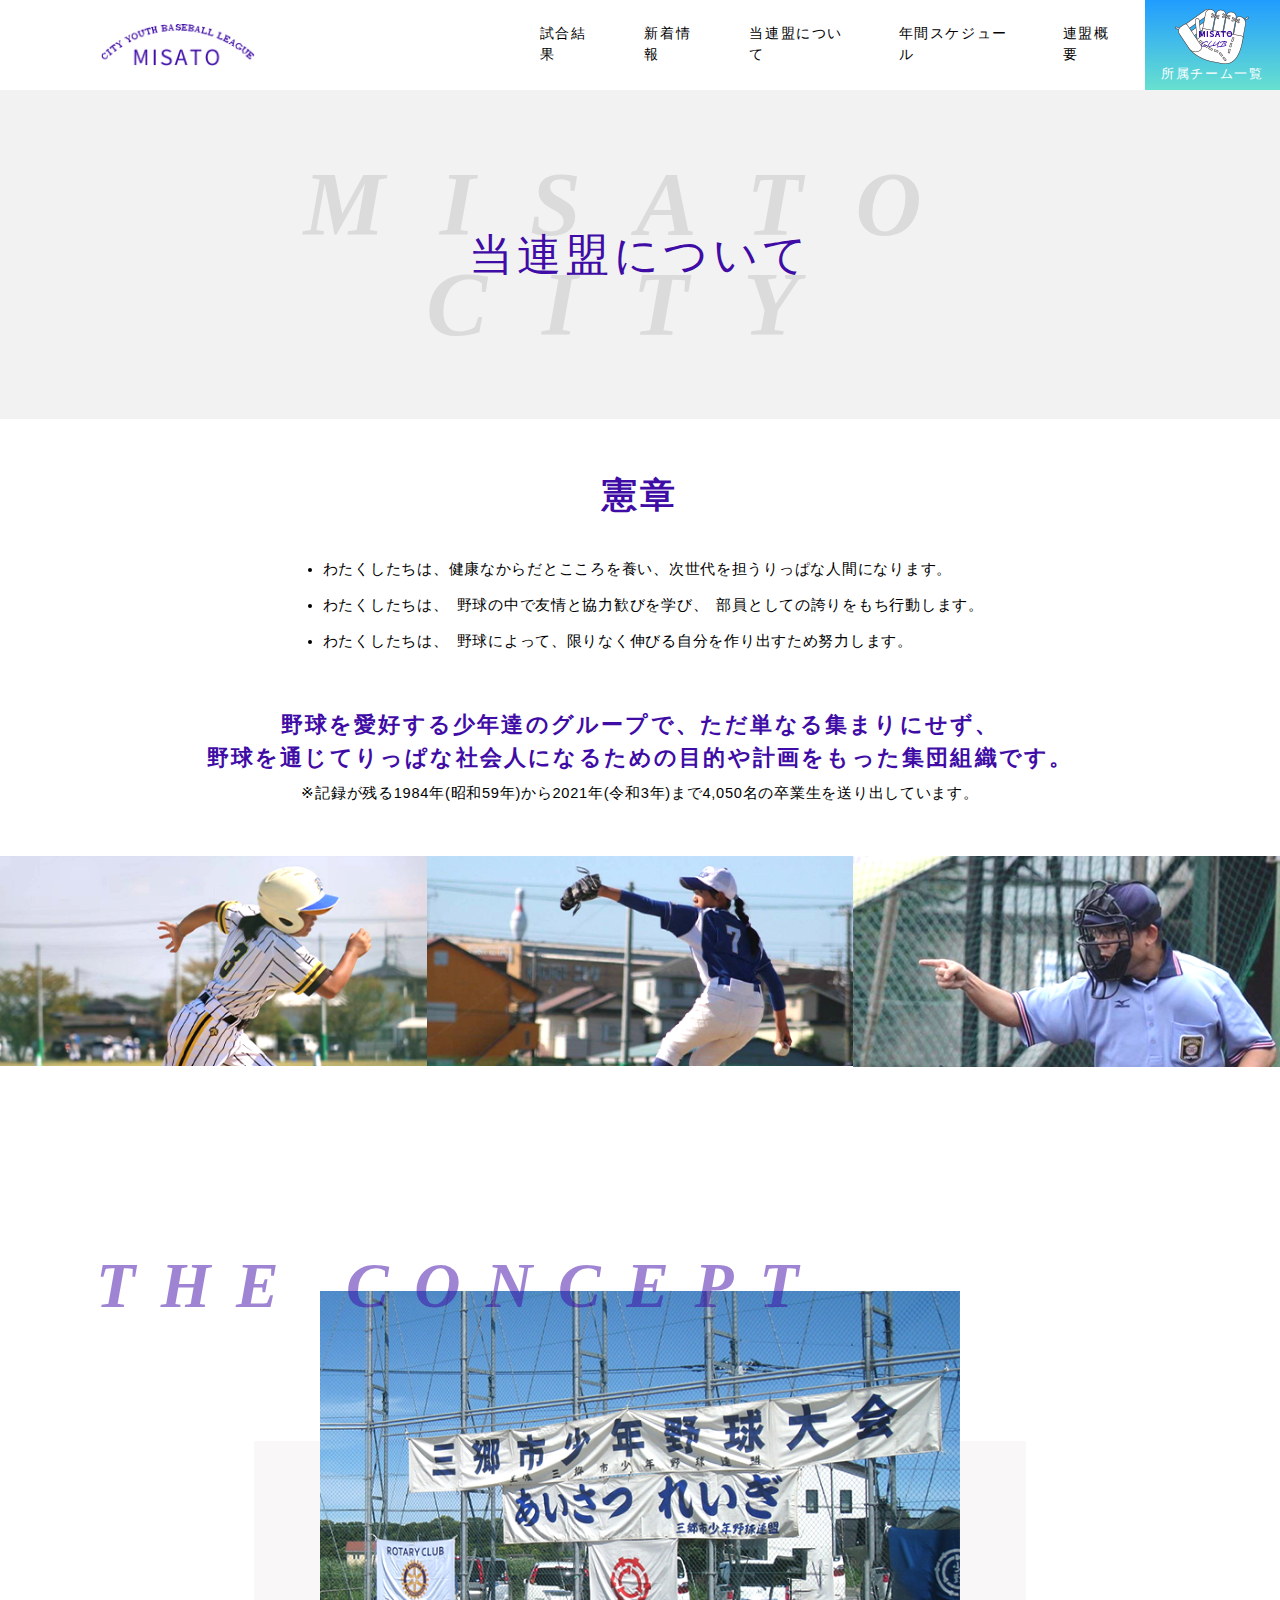
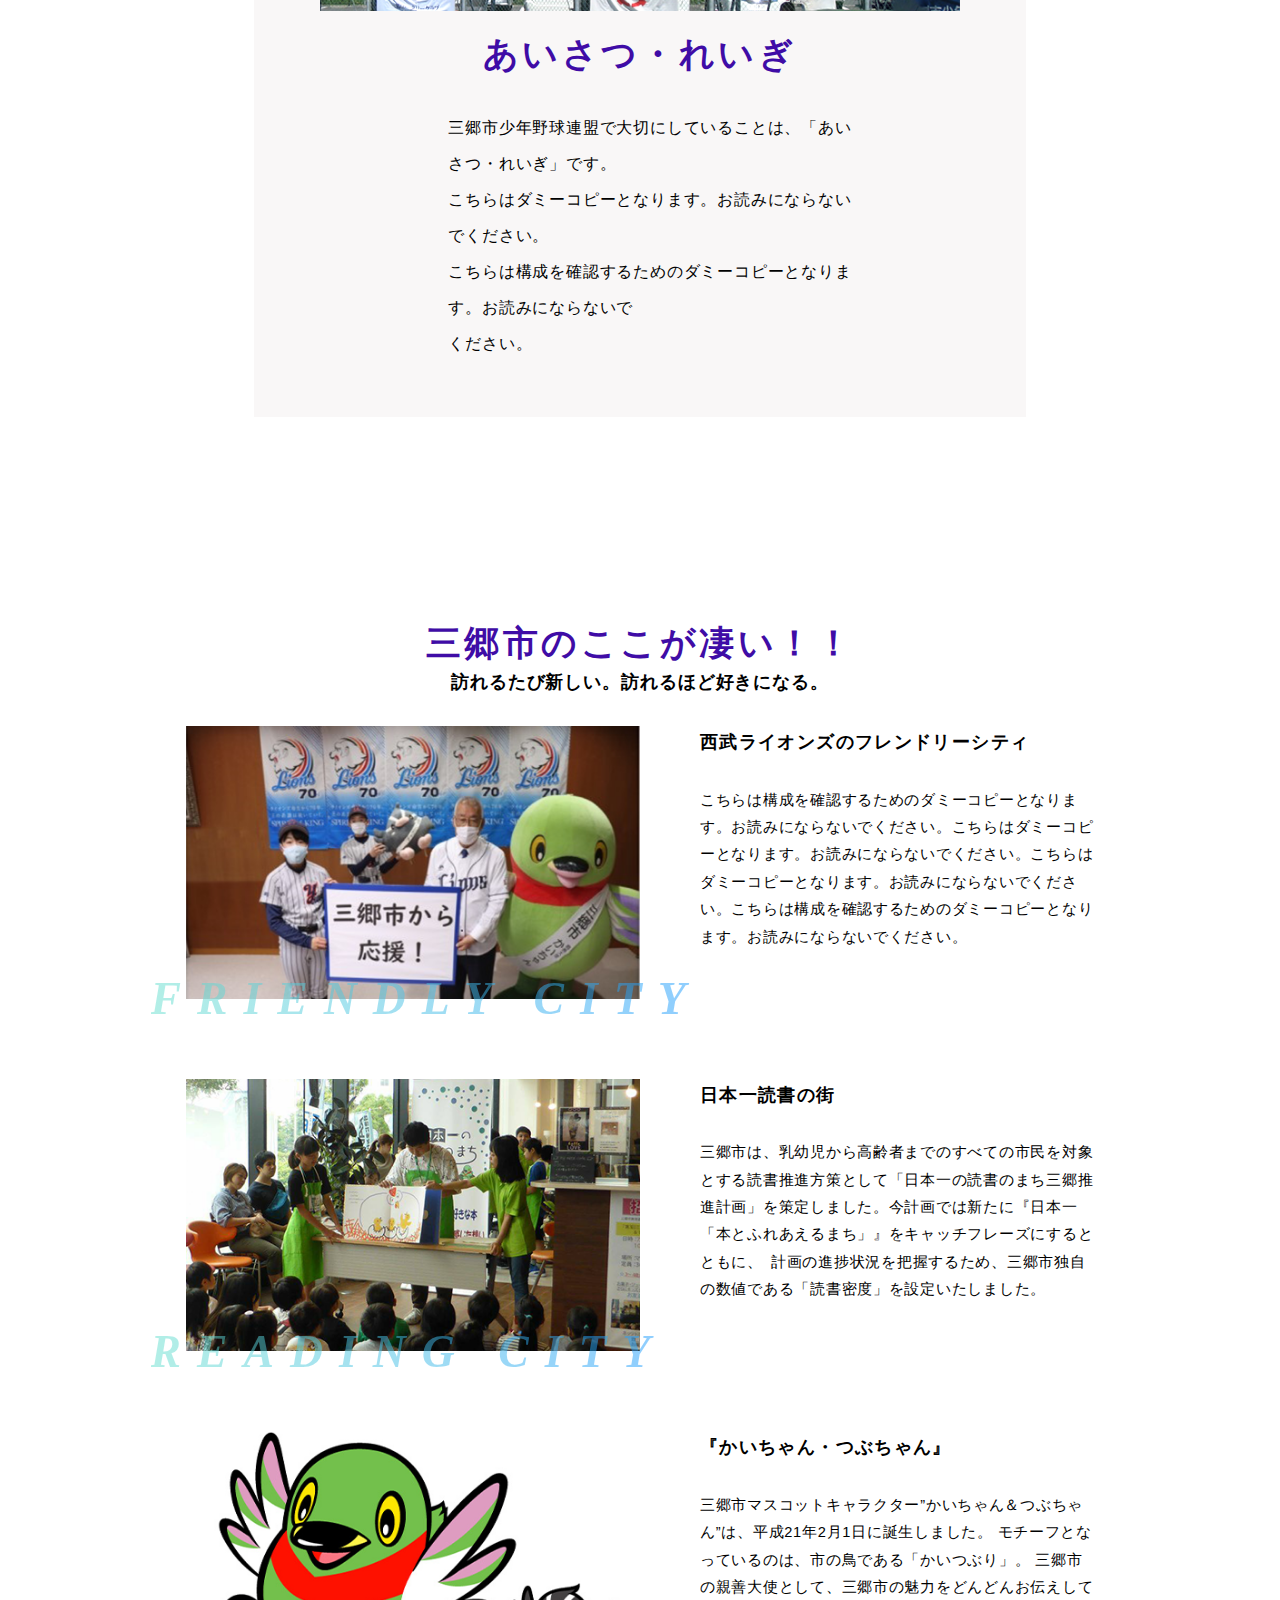
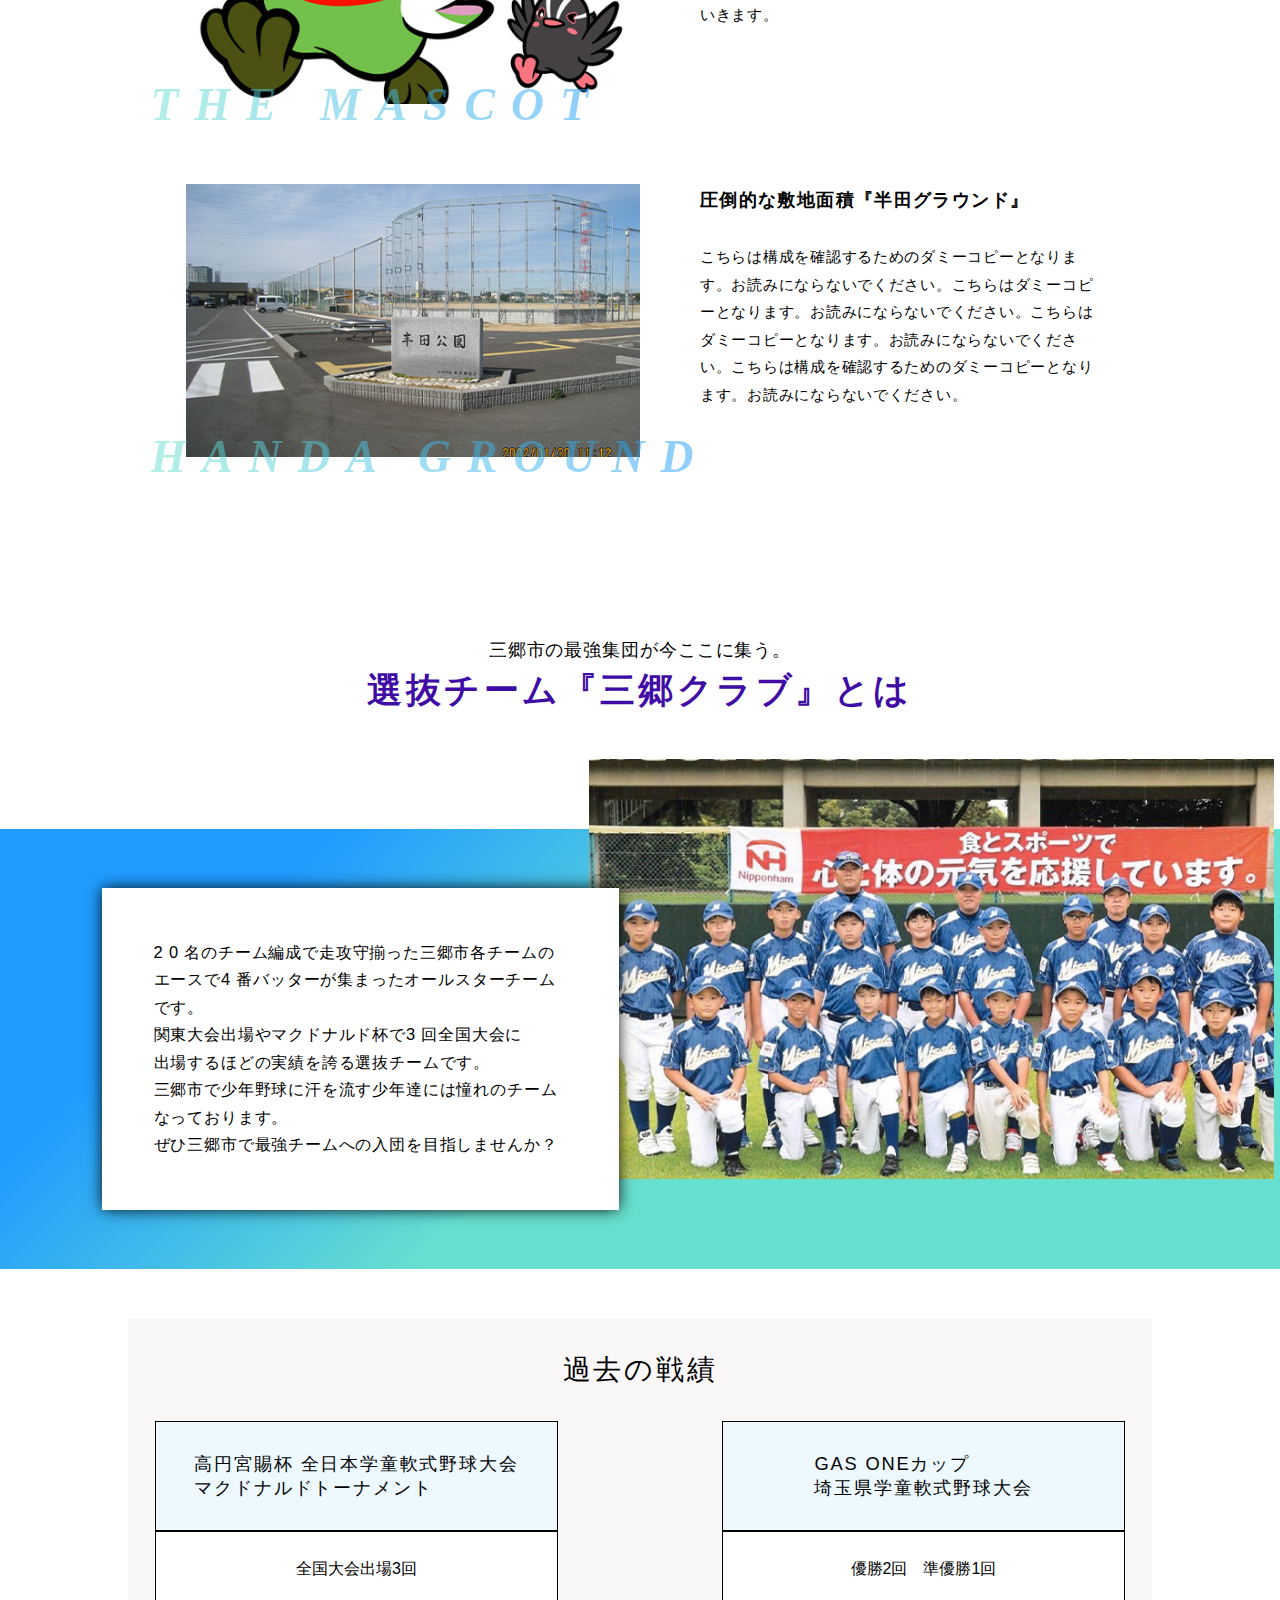
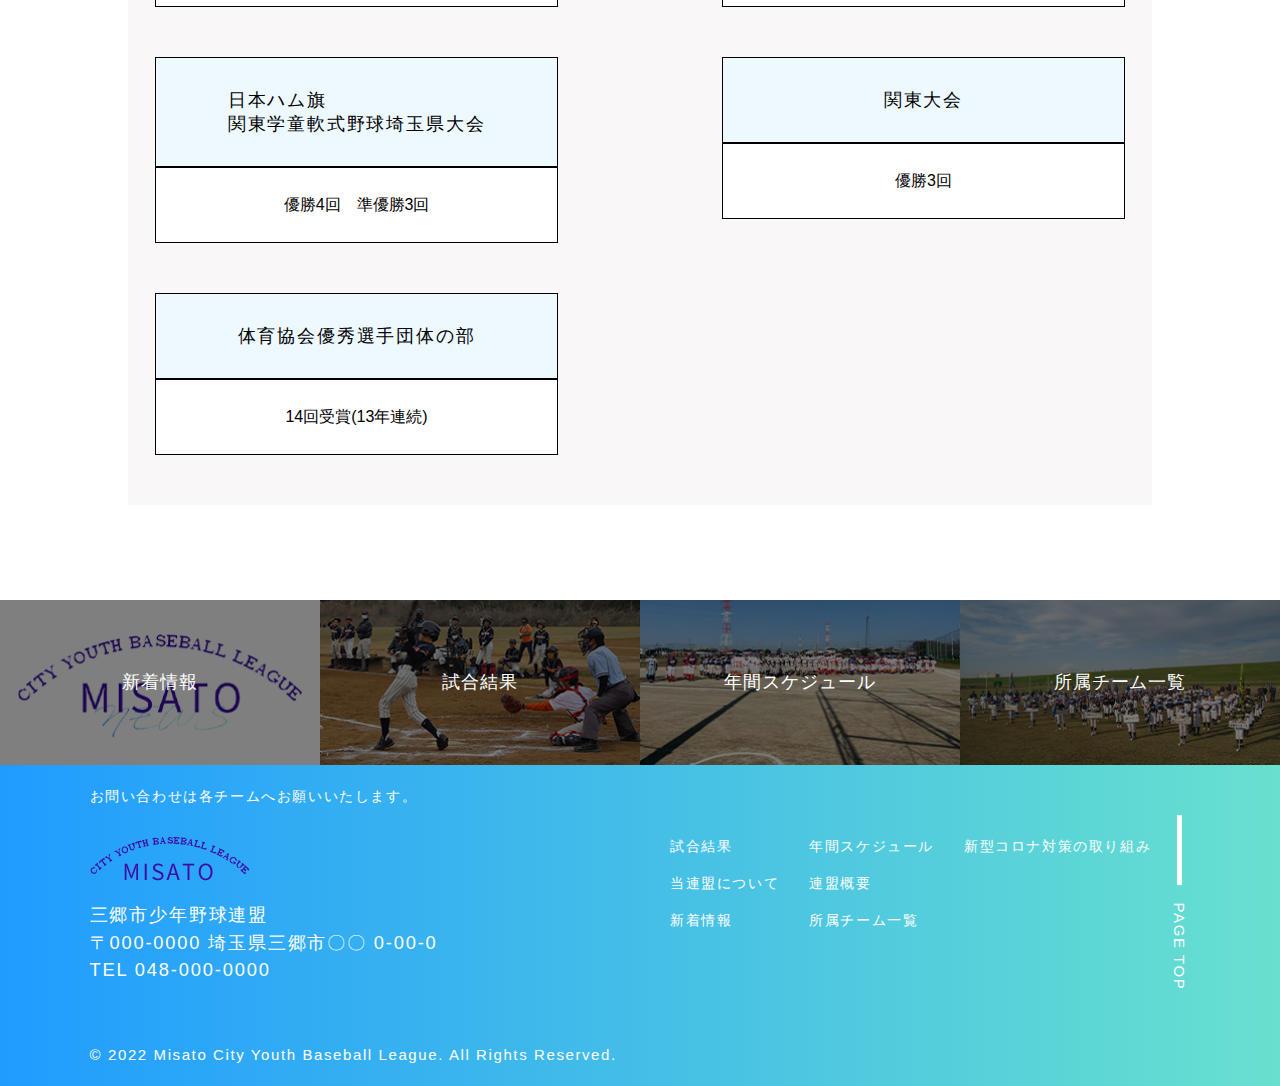
==== commit dab8ae50: "last commit" ====
--- a/about/index.html
+++ b/about/index.html
@@ -4,7 +4,8 @@
   <meta charset="UTF-8">
   <meta http-equiv="X-UA-Compatible" content="IE=edge">
   <meta name="viewport" content="width=device-width, initial-scale=1.0">
-  <title>当連盟に着いて</title>
+  <title>当連盟について</title>
+  <link rel="shortcut icon" href="../img/favicon.ico" type="image/x-icon">
   <link rel="stylesheet" href="../css/reset.css">
   <link rel="stylesheet" href="../css/about.css">
 </head>
@@ -230,33 +231,35 @@
       </div>
     </section>
     <div id="footer-navigation">
-      <div class="box">
-        <a href="../news/index.html">
-          <div class="bg-text">
-            <p>新着情報</p>
-          </div>
-        </a>
-      </div>
-      <div class="box">
-        <a href="../result/index.html">
-          <div class="bg-text">
-            <p>試合結果</p>
-          </div>
-        </a>
-      </div>
-      <div class="box">
-        <a href="../schedule/index.html">
-          <div class="bg-text">
-            <p>年間スケジュール</p>
-          </div>
-        </a>
-      </div>
-      <div class="box">
-        <a href="../team/index.html">
-          <div class="bg-text">
-            <p>所属チーム一覧</p>
-          </div>
-        </a>
+      <div id="flex-flow">
+        <div class="box">
+          <a href="#">
+            <div class="bg-text">
+              <p>新着情報</p>
+            </div>
+          </a>
+        </div>
+        <div class="box">
+          <a href="#">
+            <div class="bg-text">
+              <p>試合結果</p>
+            </div>
+          </a>
+        </div>
+        <div class="box">
+          <a href="#">
+            <div class="bg-text">
+              <p>年間スケジュール</p>
+            </div>
+          </a>
+        </div>
+        <div class="box">
+          <a href="#">
+            <div class="bg-text">
+              <p>所属チーム一覧</p>
+            </div>
+          </a>
+        </div>
       </div>
     </div>
   </main>
@@ -277,10 +280,10 @@
     </div>
     <div id="footer-contents">
       <nav id="footer-nav">
-        <button id="page-top"><span></span><p>PAGE TOP</p></button>
+        <p id="page-top">PAGE TOP</p>
         <div class="footer-list">
           <span id="footer-info">お問い合わせは各チームへお願いいたします。</span>
-          <img src="./img/logo.png" alt="">
+          <img src="../img/logo.png" alt="">
           <p class="address">
             三郷市少年野球連盟<br>
             〒000-0000 埼⽟県三郷市〇〇 0-00-0<br>
@@ -318,10 +321,17 @@
         </div>
       </nav>
       <p class="end">© 2022 Misato City Youth Baseball League. All Rights Reserved.</p>
-
     </div>
-
   </footer>
+  <script src="https://code.jquery.com/jquery-3.4.1.min.js" integrity="sha256-CSXorXvZcTkaix6Yvo6HppcZGetbYMGWSFlBw8HfCJo=" crossorigin="anonymous"></script>
+  <script>
+    $('#page-top').click(function () {
+    $('body,html').animate({
+        scrollTop: 0,//ページトップまでスクロール
+    }, 0);//ページトップスクロールの速さ。数字が大きいほど遅くなる
+    return false;//リンク自体の無効化
+});
+  </script>
   <script src="../js/main.js"></script>
 </body>
 </html>
--- a/css/about.css
+++ b/css/about.css
@@ -384,6 +384,11 @@
   width: 100%;
   height: 165px;
 }
+#flex-flow{
+  display: flex;
+  width: 100%;
+}
+
 .box{
   width: 100%;
   height:100%;
@@ -422,6 +427,11 @@
   line-height: 30px;
   letter-spacing: .05em;
   font-weight: 500;
+}
+.box,.box:nth-of-type(2),.box:nth-of-type(3),.box:nth-of-type(4){
+  width: 25%;
+  white-space: nowrap;
+  display: block;
 }
 
 
@@ -458,7 +468,7 @@
   padding: 0;
   appearance: none;
   position: absolute;
-  top: 0;
+  top: 70px;
   bottom: 0;
   right: -60px;
   width: max-content;
@@ -470,12 +480,14 @@
   display: flex;
   align-items: center;
 }
-#page-top span{
+#page-top::before{
+  content: '';
   display: block;
   width: 5px;
   height: 70px;
   background-color: white;
   transform: rotate(90deg);
+  margin-right: 50px;
 }
 
 #footer-info{
@@ -488,6 +500,9 @@
 }
 .footer-list{
   width: 50%;
+}
+.footer-list img{
+  width: 160px;
 }
 .footer-list:nth-of-type(2){
   display: flex;
@@ -616,6 +631,18 @@
   #footer-navigation{
     overflow: scroll;
   }
+
+  .footer-ul .footer-li{
+    font-size: clamp(10px, 1.071vw, 15px);
+    line-height: 2.857vw;
+  }
+  #footer-info{
+    font-size: clamp(12px, 1.071vw, 15px);
+  }
+  .address{
+    font-size: clamp(12px, 1.429vw, 20px);
+  }
+
 }
 @media(max-width: 1000px){
   #strong-point-flex-wrapper{
@@ -816,6 +843,50 @@
   .footer-list:nth-of-type(2){
     display: none;
   }
+  #page-top{
+    border: none;
+    cursor: pointer;
+    outline: none;
+    padding: 0;
+    appearance: none;
+    position: absolute;
+    top: 70px;
+    bottom: 0;
+    right: -60px;
+    width: max-content;
+    height: max-content;
+    background-color: transparent;
+    transform: rotate(90deg);
+    margin: auto;
+    color: white;
+    display: flex;
+    align-items: center;
+  }
+  #page-top::before{
+    content: '';
+    display: block;
+    width: 5px;
+    height: 70px;
+    background-color: white;
+    transform: rotate(90deg);
+    margin-right: 50px;
+  }
+  #footer-navigation{
+    width: 100%;
+    overflow-x: auto;
+  }
+  .box,.box:nth-of-type(2),.box:nth-of-type(3),.box:nth-of-type(4){
+    width: 380px;
+    white-space: nowrap;
+    display: block;
+    float: left;
+  }
+  #flex-flow{
+    display: flex;
+    width: 1440px;
+  }
+
+
 }
 @media(max-width: 640px){
   #concept-image{
